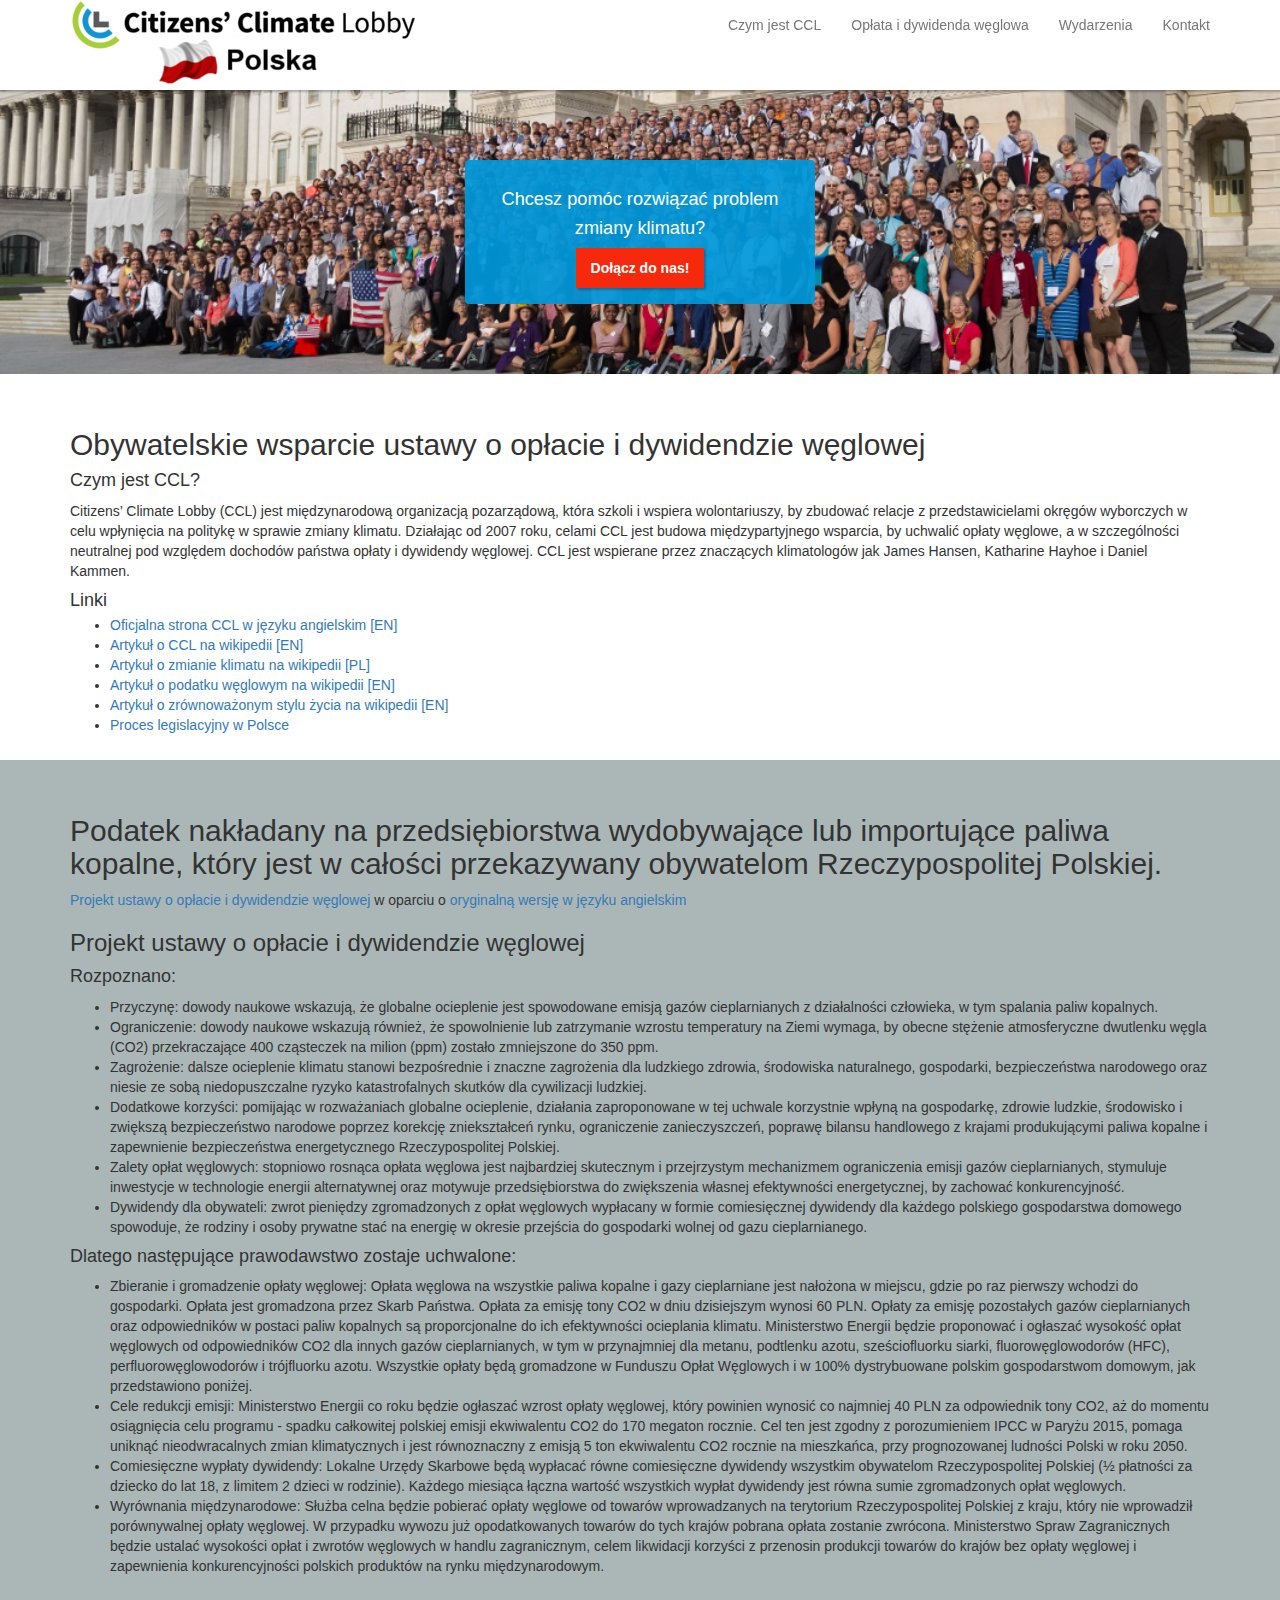
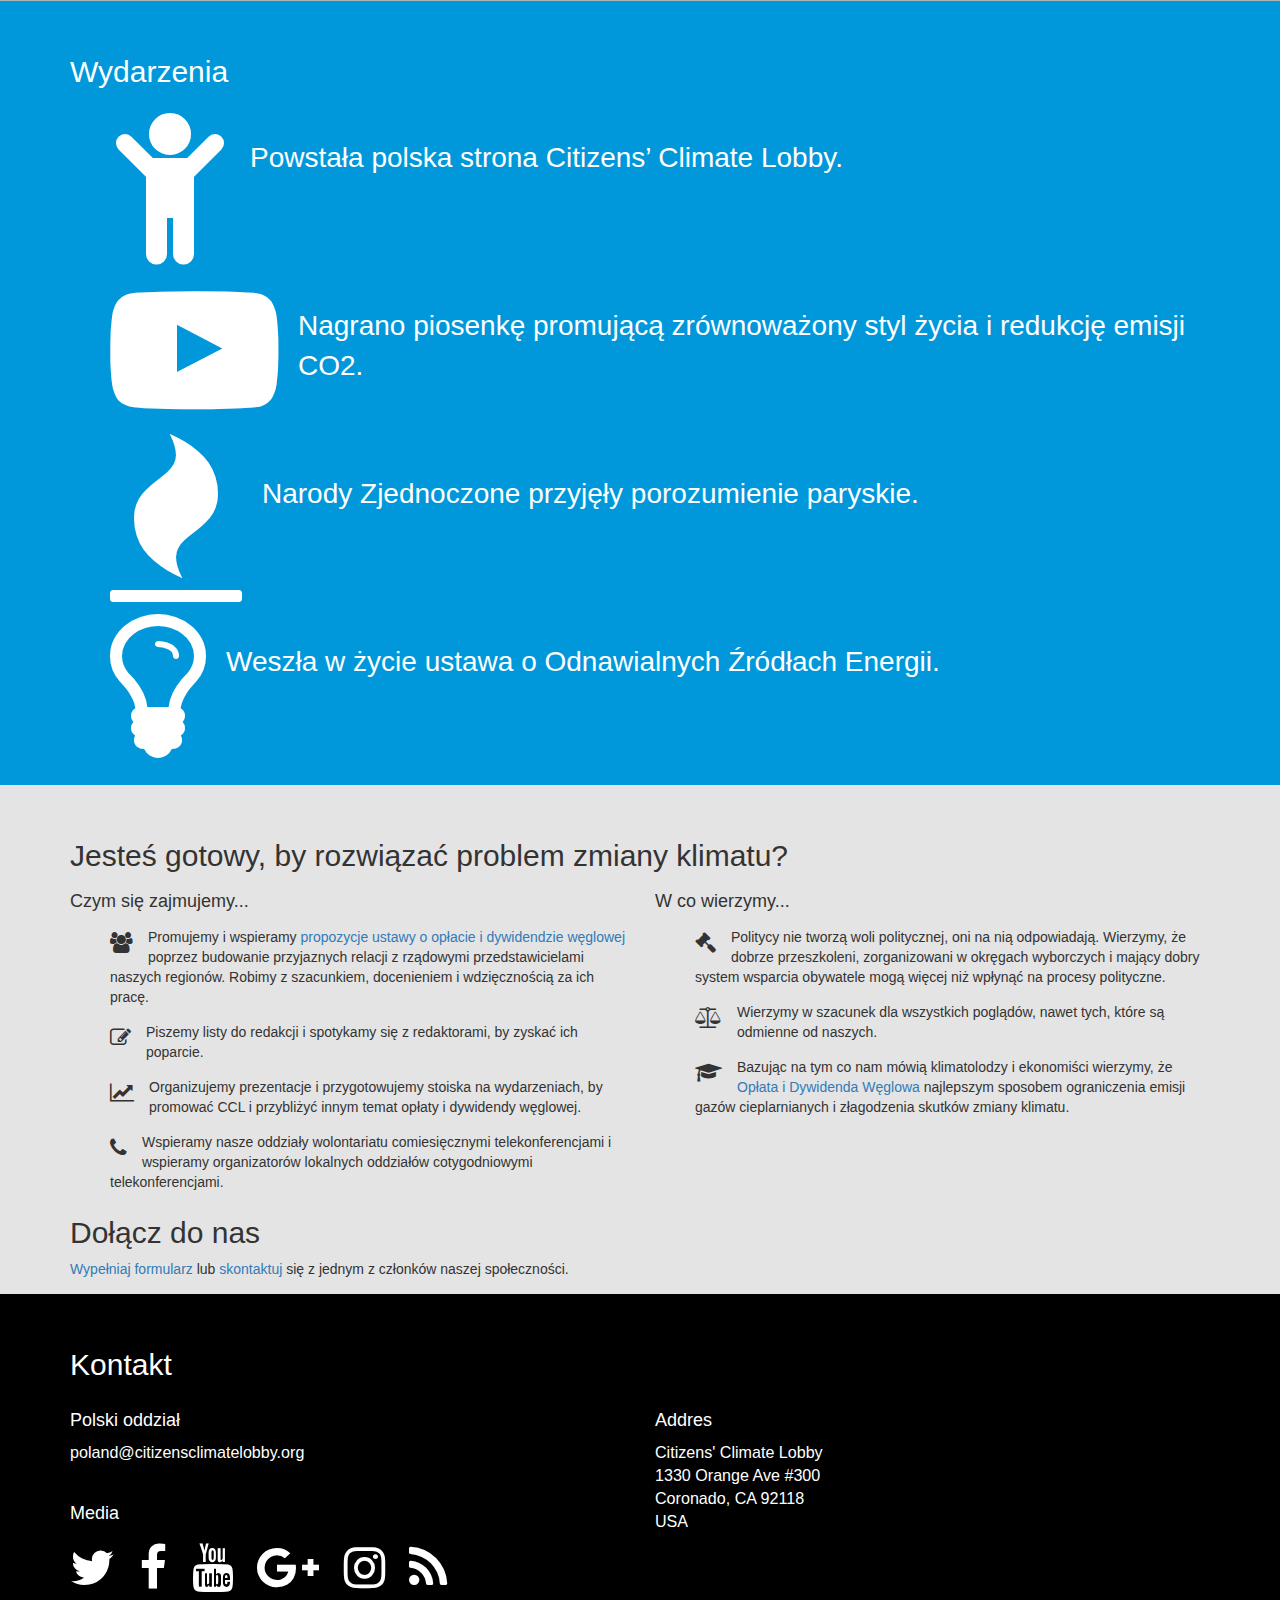
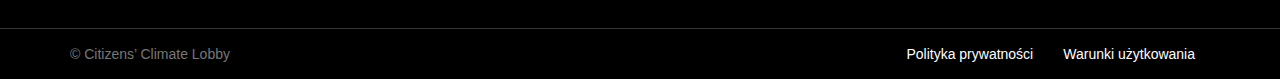
==== index.html @ 61e9933f "Typo fix" ====
<!doctype html>
<html>
<head>
<title>Citizens’ Climate Lobby - Polska</title>
<meta charset="utf-8">
<meta name="viewport" content="width=device-width, initial-scale=1">
<link rel="shortcut icon" href="img/favicon.png" />
<link rel='stylesheet' href='css/bootstrap.min.css'/>
<link rel='stylesheet' href='main.css'/>
<link rel='stylesheet' href='https://maxcdn.bootstrapcdn.com/font-awesome/4.5.0/css/font-awesome.min.css'/>
<script src="js/jquery-1.12.0.min.js"></script>
<script src="js/bootstrap.min.js"></script>
<script>
$(function() {
	$( "a.kontakt" ).click(function() {
		window.location.href = 'mai' + 'lto:' + ['pol' + 'and','citizens' + 'climatelobby' + '.' + 'org'].join('@');
	});
	$(window).scroll(function() {
		if ($(document).scrollTop() > 75) {
			$('nav').addClass('shrink');
		} else {
			$('nav').removeClass('shrink');
		}
	});
	var navMain = $("#top-navbar");
	navMain.on("click", "a", null, function () {
		navMain.collapse('hide');
	});
	var blink=function(what){
		$(what).addClass('blink');
		setTimeout(function(){
			$(what).removeClass('blink');
		}, 300);
	}
	$( "a[href='#kontakt']" ).click(function() {
		blink("a.kontakt");
	});
});
  (function(i,s,o,g,r,a,m){i['GoogleAnalyticsObject']=r;i[r]=i[r]||function(){
  (i[r].q=i[r].q||[]).push(arguments)},i[r].l=1*new Date();a=s.createElement(o),
  m=s.getElementsByTagName(o)[0];a.async=1;a.src=g;m.parentNode.insertBefore(a,m)
  })(window,document,'script','//www.google-analytics.com/analytics.js','ga');

  ga('create', 'UA-30226964-3', 'auto');
  ga('send', 'pageview');

</script>
</head>
<body data-spy="scroll" data-target="#top-navbar" data-offset="30">
    <nav class="navbar navbar-default navbar-fixed-top">
      <div class="container">
        <div class="navbar-header">			
			<button type="button" class="navbar-toggle collapsed" data-toggle="collapse" data-target="#top-navbar" aria-expanded="false" aria-controls="navbar">
				<span class="sr-only">Toggle navigation</span>
				<span class="icon-bar"></span>
				<span class="icon-bar"></span>
				<span class="icon-bar"></span>
            </button>
        </div>
        <div id="top-navbar" class="navbar-collapse collapse">
          <ul class="nav navbar-nav navbar-right">
            <li><a href="#co-to-ccl">Czym jest CCL</a></li>
            <li><a href="#oplata-i-dywidenda-weglowa">Opłata i dywidenda węglowa</a></li>
            <!--<li><a class="main-button" href="">Dołącz</a></li>-->
            <li><a href="#wydarzenia">Wydarzenia</a></li>
            <li><a href="#kontakt">Kontakt</a></li>
          </ul>
        </div><!--/.nav-collapse -->
      </div>
    </nav>
	<div class="people">
		<div class="join">
			<h3>Chcesz pomóc rozwiązać problem zmiany klimatu?</h3>
			<a class="main-button" href="#dolacz">Dołącz do nas!</a>
		</div>
	</div>
	<div class="container linkable" id="co-to-ccl">
		<h2>Obywatelskie wsparcie ustawy o opłacie i dywidendzie węglowej</h2>
		<h4>Czym jest CCL?</h4>
		<p>Citizens’ Climate Lobby (CCL) jest międzynarodową organizacją pozarządową, która szkoli i wspiera wolontariuszy, by zbudować relacje z przedstawicielami okręgów wyborczych w celu wpłynięcia na politykę w sprawie zmiany klimatu. Działając od 2007 roku, celami CCL jest budowa międzypartyjnego wsparcia, by uchwalić opłaty węglowe, a w szczególności neutralnej pod względem dochodów państwa opłaty i dywidendy węglowej. CCL jest wspierane przez znaczących klimatologów jak James Hansen, Katharine Hayhoe i Daniel Kammen.</p>
		
		<h4 class="title">Linki</h4>
		<ul class="titled">
		  <li><a href="https://citizensclimatelobby.org">Oficjalna strona CCL w języku angielskim [EN]</a></li>
		  <li><a href="https://en.wikipedia.org/wiki/Citizens_Climate_Lobby">Artykuł o CCL na wikipedii [EN]</a></li>
		  <li><a href="https://pl.wikipedia.org/wiki/Zmiana_klimatu">Artykuł o zmianie klimatu na wikipedii [PL]</a></li>
		  <li><a href="https://en.wikipedia.org/wiki/Carbon_tax">Artykuł o podatku węglowym na wikipedii [EN]</a></li>
		  <li><a href="https://en.wikipedia.org/wiki/Sustainable_living">Artykuł o zrównoważonym stylu życia na wikipedii [EN]</a></li>
		  <li><a href="https://pl.wikipedia.org/wiki/Proces_legislacyjny_w_Polsce">Proces legislacyjny w Polsce</a></li>
		</ul>

	</div>

	<div class="linkable" id="oplata-i-dywidenda-weglowa">
		<div class="container">
			<h2>Podatek nakładany na przedsiębiorstwa wydobywające lub importujące paliwa kopalne, który jest w całości przekazywany obywatelom Rzeczypospolitej Polskiej.</h2>
			<p>
			<a href="doc/propozycja-ustawy-o-oplacie-i-dywidendzie-weglowej.2016.02.14.pdf">Projekt ustawy o opłacie i dywidendzie węglowej</a> w oparciu o
			<a href="https://citizensclimatelobby.org/wp-content/uploads/2014/10/Carbon-Fee-and-Dividend-July-2015.pdf">oryginalną wersję w języku angielskim</a>
			</p>
			<h3>Projekt ustawy o opłacie i dywidendzie węglowej</h3>
			<h4>Rozpoznano:</h4>
			<ul>
				<li>Przyczynę: dowody naukowe wskazują, że globalne ocieplenie jest spowodowane emisją gazów cieplarnianych z działalności człowieka, w tym spalania paliw kopalnych.
</li>
				<li>Ograniczenie: dowody naukowe wskazują również, że spowolnienie lub zatrzymanie wzrostu temperatury na Ziemi wymaga, by obecne stężenie atmosferyczne dwutlenku węgla (CO2) przekraczające 400 cząsteczek na milion (ppm) zostało zmniejszone do 350 ppm.
</li>
				<li>Zagrożenie: dalsze ocieplenie klimatu stanowi bezpośrednie i znaczne zagrożenia dla ludzkiego zdrowia, środowiska naturalnego, gospodarki, bezpieczeństwa narodowego oraz niesie ze sobą niedopuszczalne ryzyko katastrofalnych skutków dla cywilizacji ludzkiej. 
</li>
				<li>Dodatkowe korzyści: pomijając w rozważaniach globalne ocieplenie, działania zaproponowane w tej uchwale korzystnie wpłyną na gospodarkę, zdrowie ludzkie, środowisko i zwiększą bezpieczeństwo narodowe poprzez korekcję zniekształceń rynku, ograniczenie zanieczyszczeń, poprawę bilansu handlowego z krajami produkującymi paliwa kopalne i zapewnienie bezpieczeństwa energetycznego Rzeczypospolitej Polskiej.
</li>
				<li>Zalety opłat węglowych: stopniowo rosnąca opłata węglowa jest najbardziej skutecznym i przejrzystym mechanizmem ograniczenia emisji gazów cieplarnianych, stymuluje inwestycje w technologie energii alternatywnej oraz motywuje przedsiębiorstwa do zwiększenia własnej efektywności energetycznej, by zachować konkurencyjność.
</li>
				<li>Dywidendy dla obywateli: zwrot pieniędzy zgromadzonych z opłat węglowych wypłacany w formie comiesięcznej dywidendy dla każdego polskiego gospodarstwa domowego spowoduje, że rodziny i osoby prywatne stać na energię w okresie przejścia do gospodarki wolnej od gazu cieplarnianego.
</li>
			</ul>
			<h4>Dlatego następujące prawodawstwo zostaje uchwalone:</h4>
			<ul>
				<li>Zbieranie i gromadzenie opłaty węglowej: Opłata węglowa na wszystkie paliwa kopalne i gazy cieplarniane jest nałożona w miejscu, gdzie po raz pierwszy wchodzi do gospodarki. Opłata jest gromadzona przez Skarb Państwa. Opłata za emisję tony CO2 w dniu dzisiejszym wynosi 60 PLN. Opłaty za emisję pozostałych gazów cieplarnianych oraz odpowiedników w postaci paliw kopalnych są proporcjonalne do ich efektywności ocieplania klimatu. Ministerstwo Energii będzie proponować i ogłaszać wysokość opłat węglowych od odpowiedników CO2 dla innych gazów cieplarnianych, w tym w przynajmniej dla metanu, podtlenku azotu, sześciofluorku siarki, fluorowęglowodorów (HFC), perfluorowęglowodorów i trójfluorku azotu. Wszystkie opłaty będą gromadzone w Funduszu Opłat Węglowych i w 100% dystrybuowane polskim gospodarstwom domowym, jak przedstawiono poniżej.
</li>
				<li>Cele redukcji emisji: Ministerstwo Energii co roku będzie ogłaszać wzrost opłaty węglowej, który powinien wynosić co najmniej 40 PLN za odpowiednik tony CO2, aż do momentu osiągnięcia celu programu - spadku całkowitej polskiej emisji ekwiwalentu CO2 do 170 megaton rocznie. Cel ten jest zgodny z porozumieniem IPCC w Paryżu 2015, pomaga uniknąć nieodwracalnych zmian klimatycznych i jest równoznaczny z emisją 5 ton ekwiwalentu CO2 rocznie na mieszkańca, przy prognozowanej ludności Polski w roku 2050.
</li>
				<li>Comiesięczne wypłaty dywidendy: Lokalne Urzędy Skarbowe będą wypłacać równe comiesięczne dywidendy wszystkim obywatelom Rzeczypospolitej Polskiej (½ płatności za dziecko do lat 18, z limitem 2 dzieci w rodzinie). Każdego miesiąca łączna wartość wszystkich wypłat dywidendy jest równa sumie zgromadzonych opłat węglowych. 
</li>
				<li>Wyrównania międzynarodowe: Służba celna będzie pobierać opłaty węglowe od towarów wprowadzanych na terytorium Rzeczypospolitej Polskiej z kraju, który nie wprowadził porównywalnej opłaty węglowej. W przypadku wywozu już opodatkowanych towarów do tych krajów pobrana opłata zostanie zwrócona. Ministerstwo Spraw Zagranicznych będzie ustalać wysokości opłat i zwrotów węglowych w handlu zagranicznym, celem likwidacji korzyści z przenosin produkcji towarów do krajów bez opłaty węglowej i zapewnienia konkurencyjności polskich produktów na rynku międzynarodowym.
</li>
			</ul>
		</div>
	</div>

	<div class="linkable" id="wydarzenia">
		<div class="container">
			<h2>Wydarzenia</h2>
			<ul>
				<li><i class="fa fa-child"></i> <div>Powstała polska strona Citizens’ Climate Lobby.</div></li>
				<li><a href="https://www.youtube.com/watch?v=DWO3LoO28gM">
					<i class="fa fa-youtube-play"></i> <div>Nagrano piosenkę promującą zrównoważony styl życia i redukcję emisji CO2.</div>
				</a></li>
				<li><a href="https://pl.wikipedia.org/wiki/Konferencja_Narod%C3%B3w_Zjednoczonych_w_sprawie_zmian_klimatu,_Pary%C5%BC_2015">
					<i class="fa fa-fire"></i> <div>Narody Zjednoczone przyjęły porozumienie paryskie.</div>
				</a></li>
				<li><a href="http://isap.sejm.gov.pl/DetailsServlet?id=WDU20150000478">
					<i class="fa fa-lightbulb-o"></i> <div>Weszła w życie ustawa o Odnawialnych Źródłach Energii.</div>
				</a></li>
			</ul>
			
		</div>
	</div>
	
	<div id="dolacz" class="linkable">
		<div class="container">
			<h2>Jesteś gotowy, by rozwiązać problem zmiany klimatu?</h2>
			<div class="row">
				<div class="col-sm-6">
					<h4>Czym się zajmujemy...</h4>
					<ul>
						<li><i class="fa fa-users"></i> <div>Promujemy i wspieramy <a href="#oplata-i-dywidenda-weglowa">propozycje ustawy o opłacie i dywidendzie węglowej</a> poprzez budowanie przyjaznych relacji z rządowymi przedstawicielami naszych regionów. Robimy z szacunkiem, docenieniem i wdzięcznością za ich pracę.</div></li>
						<li><i class="fa fa-pencil-square-o"></i> <div>Piszemy listy do redakcji i spotykamy się z redaktorami, by zyskać ich poparcie.</div></li>
						<li><i class="fa fa-line-chart"></i> <div>Organizujemy prezentacje i przygotowujemy stoiska na wydarzeniach, by promować CCL i przybliżyć innym temat opłaty i dywidendy węglowej.</div></li>
						<li><i class="fa fa-phone"></i> <div>Wspieramy nasze oddziały wolontariatu comiesięcznymi telekonferencjami i wspieramy organizatorów lokalnych oddziałów cotygodniowymi telekonferencjami.</div></li>
					</ul>
				</div>
				<div class="col-sm-6">
					<h4>W co wierzymy...</h4>
					<ul>
						<li><i class="fa fa-legal"></i> <div>Politycy nie tworzą woli politycznej, oni na nią odpowiadają. Wierzymy, że dobrze przeszkoleni, zorganizowani w okręgach wyborczych i mający dobry system wsparcia obywatele mogą więcej niż wpłynąć na procesy polityczne.</div></li>
						<li><i class="fa fa-balance-scale"></i> <div>Wierzymy w szacunek dla wszystkich poglądów, nawet tych, które są odmienne od naszych.</div></li>
						<li><i class="fa fa-graduation-cap"></i> <div>Bazując na tym co nam mówią klimatolodzy i ekonomiści wierzymy, że <a href="#oplata-i-dywidenda-weglowa">Opłata i Dywidenda Węglowa</a> najlepszym sposobem ograniczenia emisji gazów cieplarnianych i złagodzenia skutków zmiany klimatu.</div></li>
					</ul>
				</div>
			</div>
			<h2>Dołącz do nas</h2>
			<a href="https://citizensclimatelobby.org/join-citizens-climate-lobby/">Wypełniaj formularz</a> lub <a href="#kontakt">skontaktuj</a> się z jednym z członków naszej społeczności.
		</div>
	</div>
	
	<div id="kontakt" class="linkable">
		<div class="container">
			<h2>Kontakt</h2>
			<div class="row">
				<div class="col-sm-6">
					<h4>Polski oddział</h4>
					<a class="kontakt" href="javascript:;">poland<!---->@<!---->citizensclimatelobby<span class="h">.not</span><span>.</span>org</a>	
					<h4>Media</h4>
					<ul class="social-icons">
						<li class="twitter"><a href="http://www.twitter.com/citizensclimate"><i class="fa fa-twitter"></i></a></li>
						<li class="facebook"><a href="https://www.facebook.com/citizensclimatelobby"><i class="fa fa-facebook"></i></a></li>
						<li class="youtube"><a href="https://www.youtube.com/channel/UCWuCkmi8ySLMTZEpJC7jMsA"><i class="fa fa-youtube"></i></a></li>
						<li class="googleplus"><a href="https://plus.google.com/u/0/b/108679023677688651468/+CitizensclimatelobbyOrg1/"><i class="fa fa-google-plus"></i></a></li>
						<li class="instagram"><a href="http://instagram.com/citizensclimate"><i class="fa fa-instagram"></i></a></li>
						<li class="rss"><a href="http://eepurl.com/_mBrv"><i class="fa fa-rss"></i></a></li>
					</ul>
				</div>
				<div class="col-sm-6">
					<h4>Addres</h4>
					Citizens' Climate Lobby<br/>
					1330 Orange Ave #300<br/>
					Coronado, CA 92118<br/>
					USA
				</div>
			</div>
		</div>
	</div>
	<footer class="footer">
		<div class="container">
			<div class="navbar-header">				
				© Citizens’ Climate Lobby
			</div>
			<div id="navbar" class="navbar-collapse collapse">
				<ul class="nav navbar-nav navbar-right">
					<li><a href="https://translate.google.com/translate?sl=en&tl=pl&u=http://citizensclimatelobby.org/privacy-policy/">Polityka prywatności</a></li>
					<li><a href="https://translate.google.com/translate?sl=en&tl=pl&u=http://citizensclimatelobby.org/terms-service/">Warunki użytkowania</a></li>
				</ul>
			</div>
		</div>
    </footer>
</body>
</html>
---- main.css ----
h4.title{
  margin-bottom:5px;
}

.titled{
  margin-top:0px;
}
.h{
  display:none;
}
body{
    font-family: "Open Sans", sans-serif;
    font-weight: 400;
    font-style: normal;
}

nav.navbar.shrink {
	min-height: 50px;
	transition: all 0.2s ease;
}
nav.navbar{
   box-shadow: 2px 2px 2px rgba(0,0,0,.25);
   background-color: #ffffff;
   border: none;
   min-height: 90px;
}
nav .navbar-header{
	background: url(img/ccl-logo-sprite.png) no-repeat;	
	height:90px;	
}
@media (min-width: 768px) {
	nav .navbar-header{
		width:347px;
	}
}

nav.shrink .navbar-header{
	height:50px;
	background-position: 0px -90px;
}

@media (min-width: 768px) and (max-width: 991px) {
	nav .navbar-header{
		width:191px;
		background-position: 0px -140px;
	}
	nav.shrink .navbar-header{
		background-position: 0px -140px;
	}
}

@media (max-width: 410px) {
	nav .navbar-header{
		background-position: 0px -140px;
	}
	nav.shrink .navbar-header{
		background-position: 0px -140px;
	}
}

.linkable{
	padding-top: 50px;
	padding-bottom:15px;
}
.linkable h2{
	margin-top:4px;
}

.people{
	margin-top:90px;
	background: url(img/citizens-climate-lobby-people.jpg) no-repeat center center;
	background-size: cover;
	padding:70px;
}

.join {
	margin: 0 auto;
    background-color: rgba(0, 152, 218, 0.93);
    padding: 5px 15px 25px 15px;
    border-radius: 4px;
    text-align: center;
    color: white;
    max-width: 350px;
}
.join h3{
	font-size: 1.3em;
	color: #ffffff;
	padding-bottom:5px;
	line-height:1.6em;
}

a.main-button, .navbar-default .navbar-nav>li>a.main-button{
	background-color: #F6290C;
	color: #ffffff;
	line-height: 1.4em;
	font-weight: bold;
	padding: 12px 15px;
	transition: all 0.1s ease-in-out;
	box-shadow: 2px 2px 2px rgba(0,0,0,.25);
}
a.main-button:hover, .navbar-default .navbar-nav>li>a.main-button:hover{
	background-color: #cc0033
}

#oplata-i-dywidenda-weglowa{
	background-color: #abb7b7;
}

#wydarzenia{
	background-color: #0098da;
	color:white;
}
#wydarzenia a{
	color:#ffffff;	
}
#wydarzenia a:hover{
	color:#a4dcf4;
	text-decoration:none;
}
#wydarzenia ul{
	list-style-type: none;
}
#wydarzenia li{
	font-size:2em;
	clear: both;
}
#wydarzenia .fa{
	font-size:6em;
	float: left;
	padding-right:20px;
}
#wydarzenia li div{
	padding-top: 40px;
}

#dolacz{
	background-color: #e4e4e4
}

#dolacz  ul{
	list-style-type: none;
}
#dolacz  li{
	clear: both;
	padding-top:5px;
	padding-bottom:10px;
}
#dolacz .fa{
	font-size:1.5em;
	float: left;
	padding-right:15px;
	padding-top:5px;
}
#dolacz li div{
	xxpadding-top: 40px;
}

#kontakt{
	background-color: black;
	color:white;
	font-size:1.15em;
}
#kontakt h4{
	padding-top:10px;
}
#kontakt h4:not(:first-child) {
	padding-top:30px;
}

#kontakt .social-icons{
	list-style: none;
	padding-left:0px;
}
#kontakt .social-icons li{
	display: inline-block;
	font-size: 3em;
	padding-right:20px;
}
#kontakt a{
	color:#ffffff;	
}
#kontakt a:hover{
	color:#d9d9d9;
}
#kontakt a.kontakt{
	transition: all 0.3s ease;
}
#kontakt a.blink{
	color:#40d8f4;
}

.footer{
	border-top:1px solid #383838;
	background-color: black;
}
.footer .navbar-header{
	color:#777777;
	padding-top:15px;
}
.footer .navbar-nav>li>a{
	color:white;
}
.footer .navbar-nav>li>a:hover{
	background-color: #444444;
}
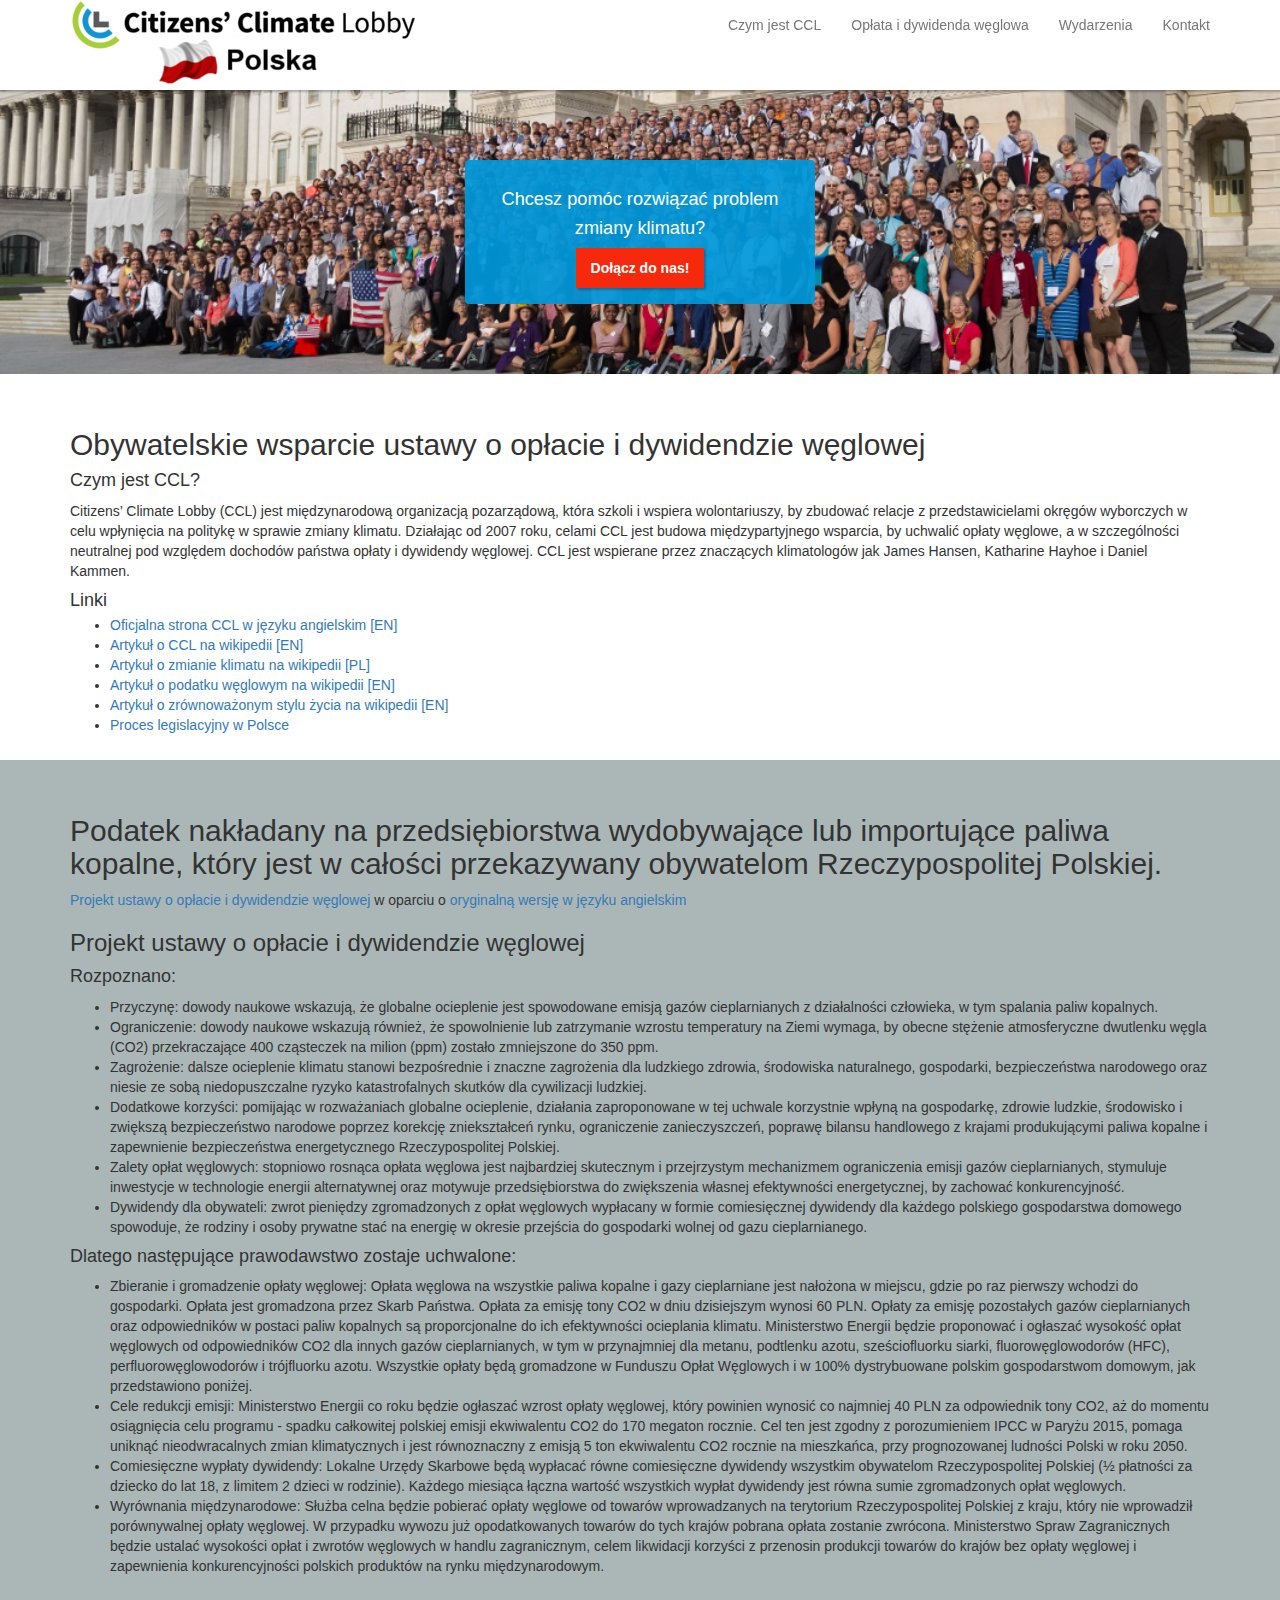
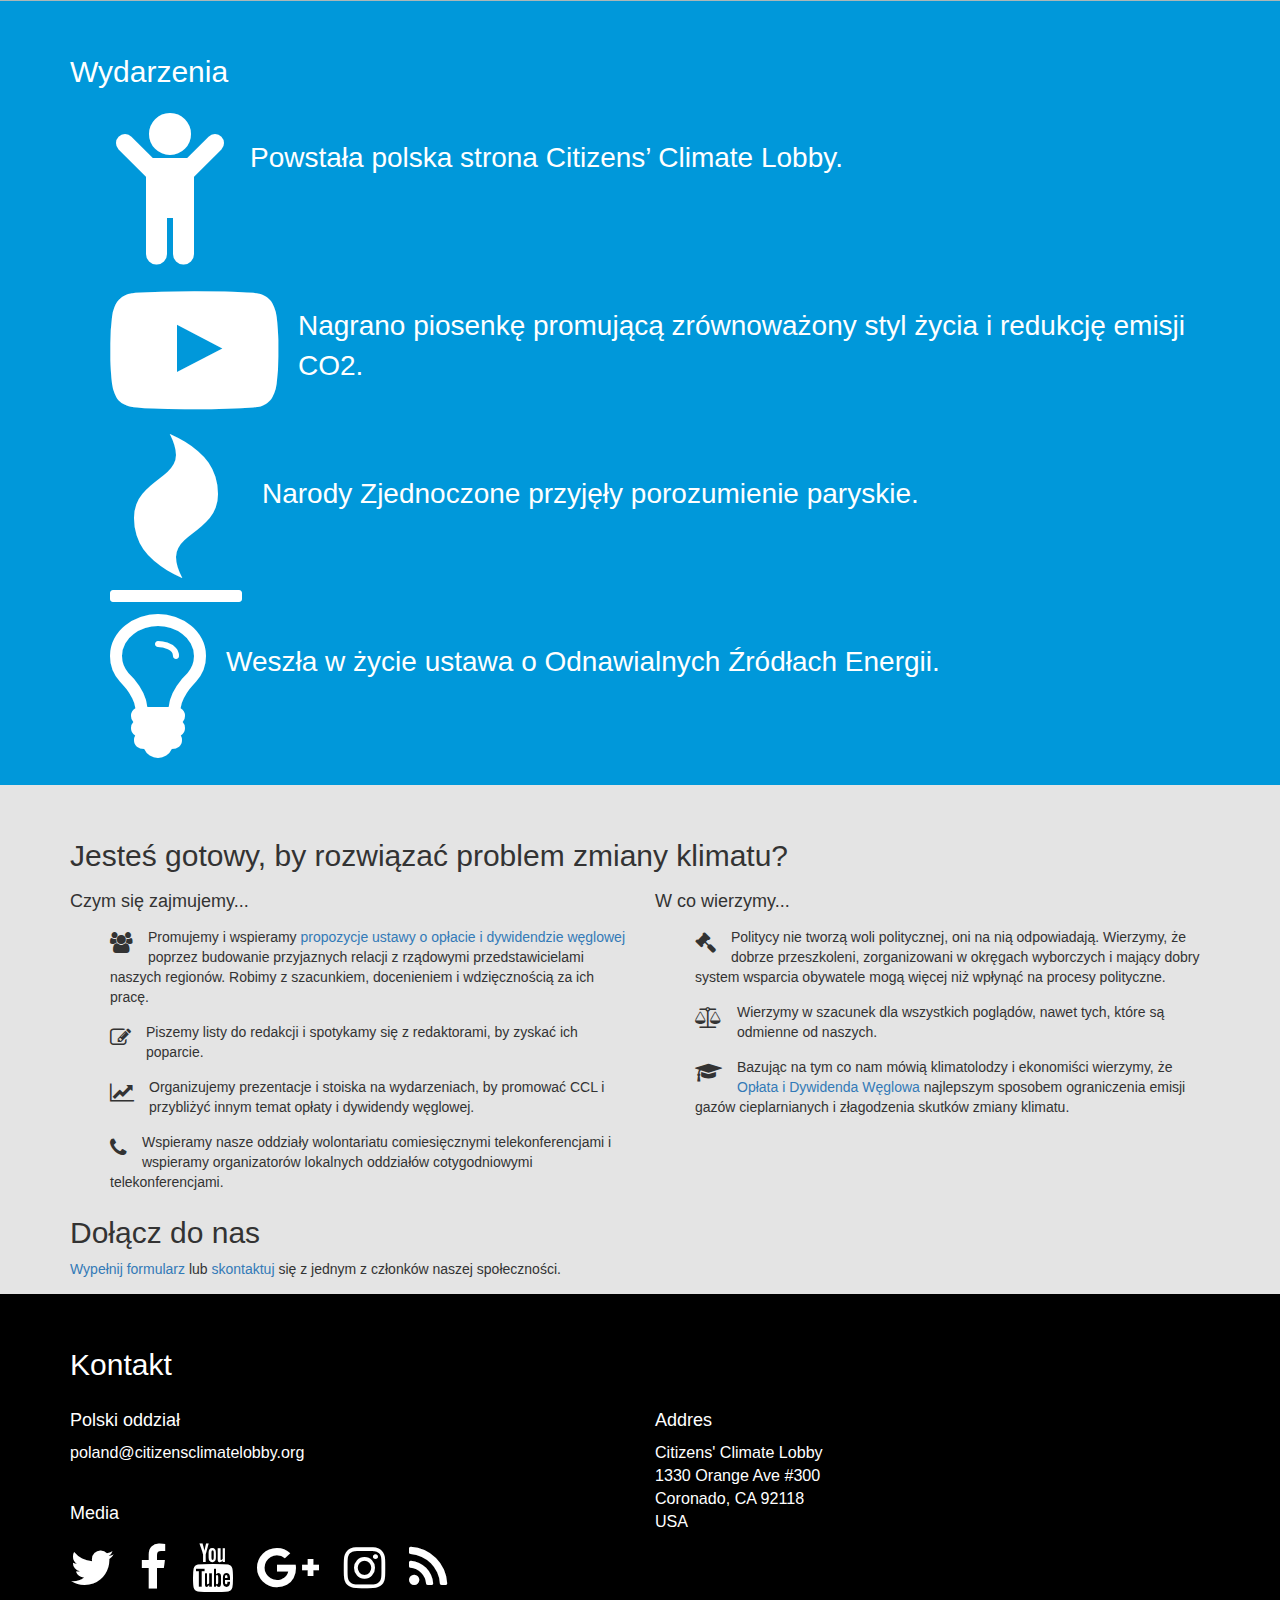
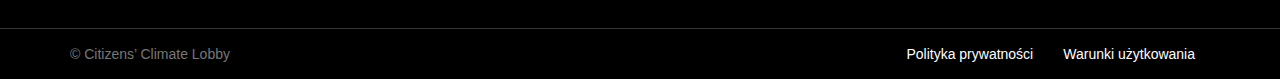
==== commit 8b2b54f3: "Poprawki polskiego tekstu" ====
--- a/index.html
+++ b/index.html
@@ -156,7 +156,7 @@
 					<ul>
 						<li><i class="fa fa-users"></i> <div>Promujemy i wspieramy <a href="#oplata-i-dywidenda-weglowa">propozycje ustawy o opłacie i dywidendzie węglowej</a> poprzez budowanie przyjaznych relacji z rządowymi przedstawicielami naszych regionów. Robimy z szacunkiem, docenieniem i wdzięcznością za ich pracę.</div></li>
 						<li><i class="fa fa-pencil-square-o"></i> <div>Piszemy listy do redakcji i spotykamy się z redaktorami, by zyskać ich poparcie.</div></li>
-						<li><i class="fa fa-line-chart"></i> <div>Organizujemy prezentacje i przygotowujemy stoiska na wydarzeniach, by promować CCL i przybliżyć innym temat opłaty i dywidendy węglowej.</div></li>
+						<li><i class="fa fa-line-chart"></i> <div>Organizujemy prezentacje i stoiska na wydarzeniach, by promować CCL i przybliżyć innym temat opłaty i dywidendy węglowej.</div></li>
 						<li><i class="fa fa-phone"></i> <div>Wspieramy nasze oddziały wolontariatu comiesięcznymi telekonferencjami i wspieramy organizatorów lokalnych oddziałów cotygodniowymi telekonferencjami.</div></li>
 					</ul>
 				</div>
@@ -170,7 +170,7 @@
 				</div>
 			</div>
 			<h2>Dołącz do nas</h2>
-			<a href="https://citizensclimatelobby.org/join-citizens-climate-lobby/">Wypełniaj formularz</a> lub <a href="#kontakt">skontaktuj</a> się z jednym z członków naszej społeczności.
+			<a href="https://citizensclimatelobby.org/join-citizens-climate-lobby/">Wypełnij formularz</a> lub <a href="#kontakt">skontaktuj</a> się z jednym z członków naszej społeczności.
 		</div>
 	</div>
 	
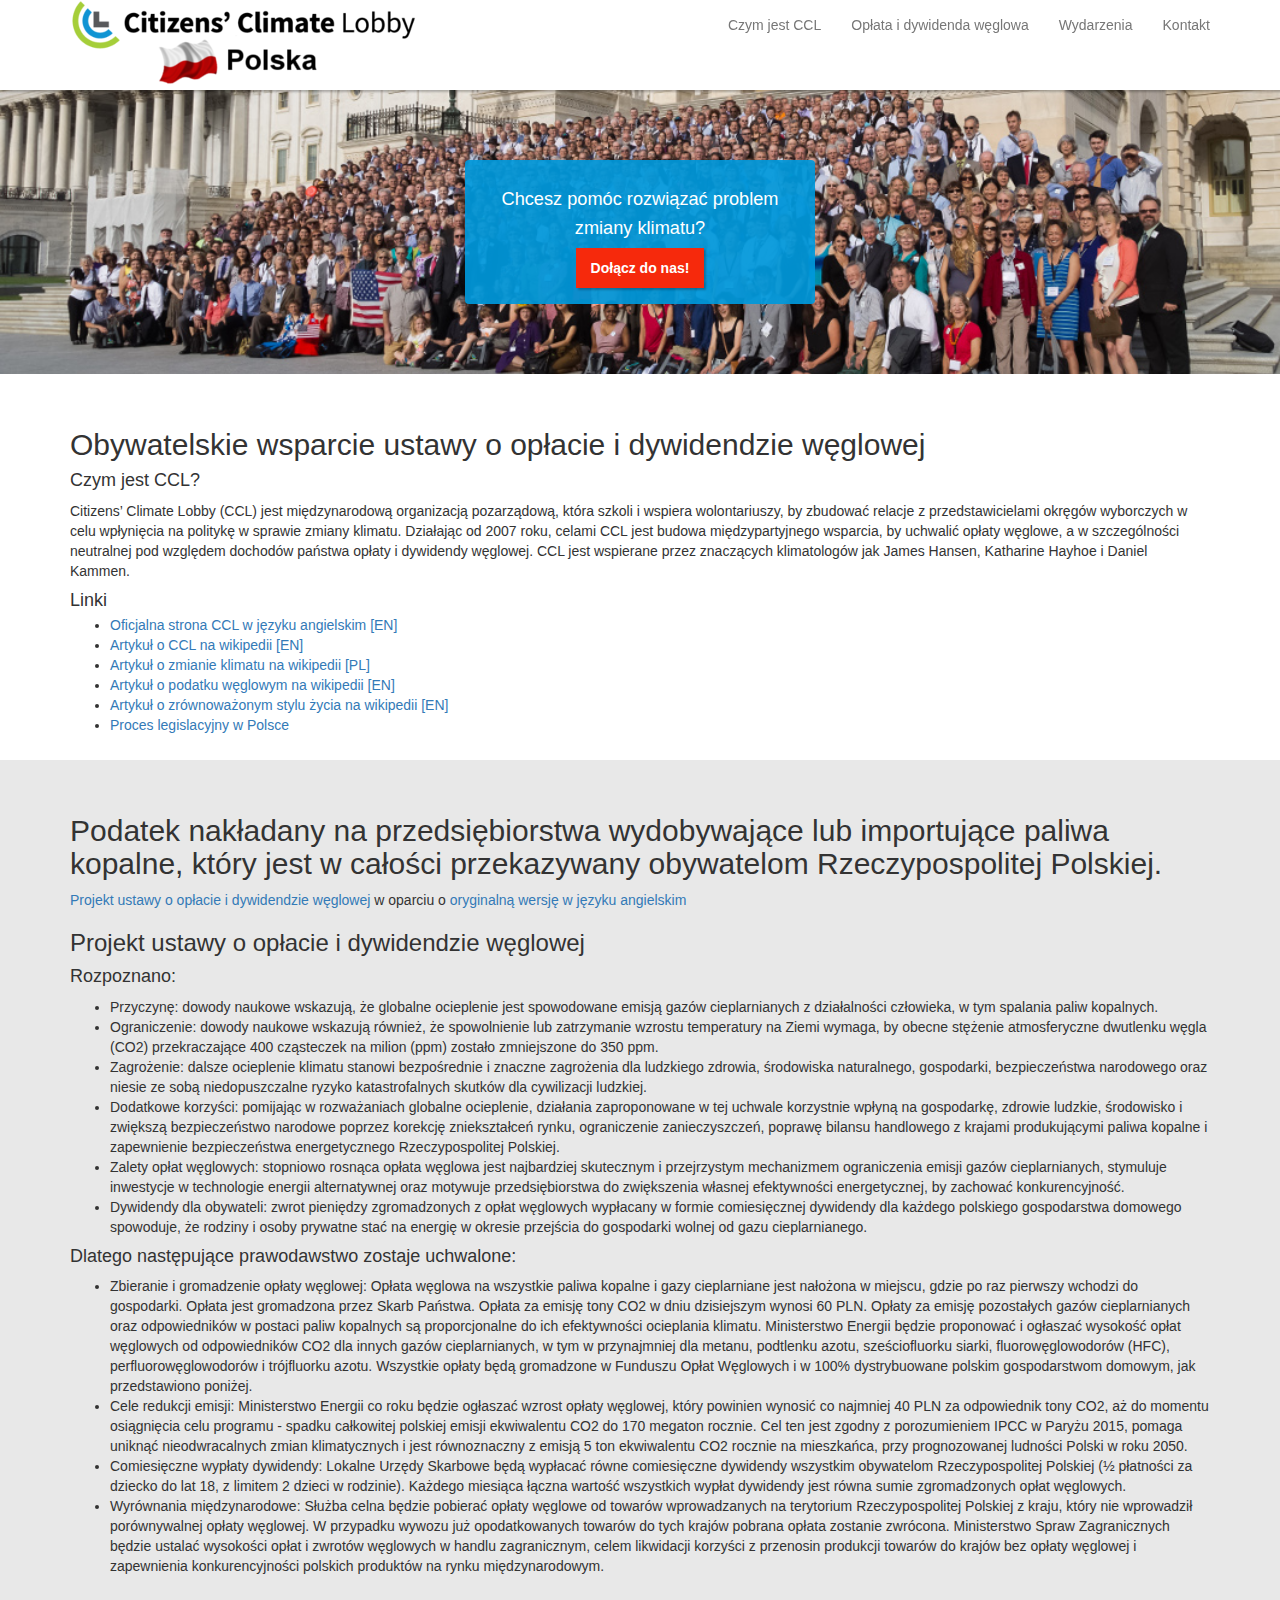
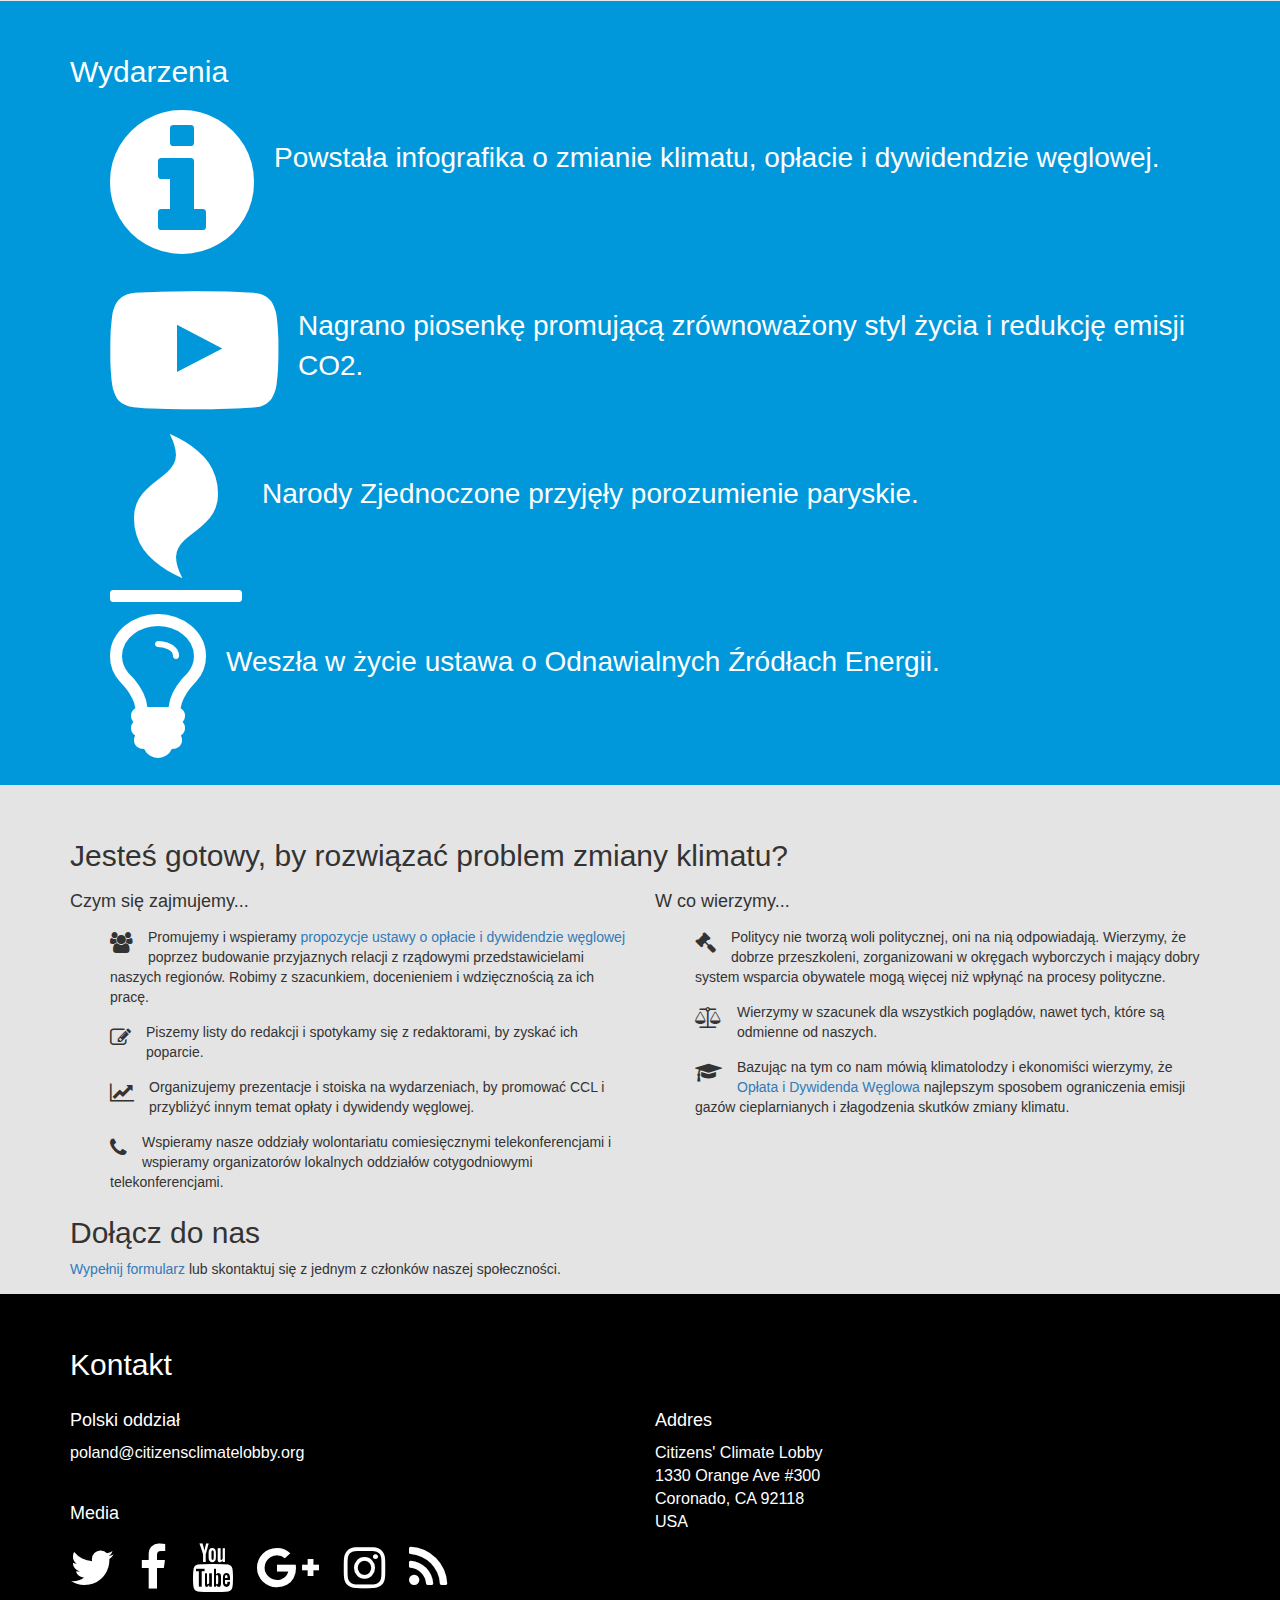
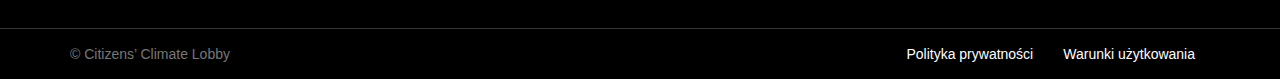
==== commit 924a3723: "Usunąłem nieintuicyjny link i dodałem link do infografiki" ====
--- a/index.html
+++ b/index.html
@@ -132,7 +132,7 @@
 		<div class="container">
 			<h2>Wydarzenia</h2>
 			<ul>
-				<li><i class="fa fa-child"></i> <div>Powstała polska strona Citizens’ Climate Lobby.</div></li>
+				<li><a href="http://pl.citizensclimatelobby.org/2016/infografika/#infografika"><i class="fa fa-info-circle"></i> <div>Powstała infografika o zmianie klimatu, opłacie i dywidendzie węglowej.</div></li>
 				<li><a href="https://www.youtube.com/watch?v=DWO3LoO28gM">
 					<i class="fa fa-youtube-play"></i> <div>Nagrano piosenkę promującą zrównoważony styl życia i redukcję emisji CO2.</div>
 				</a></li>
@@ -170,7 +170,7 @@
 				</div>
 			</div>
 			<h2>Dołącz do nas</h2>
-			<a href="https://citizensclimatelobby.org/join-citizens-climate-lobby/">Wypełnij formularz</a> lub <a href="#kontakt">skontaktuj</a> się z jednym z członków naszej społeczności.
+			<a href="https://citizensclimatelobby.org/join-citizens-climate-lobby/">Wypełnij formularz</a> lub skontaktuj się z jednym z członków naszej społeczności.
 		</div>
 	</div>
 	
--- a/main.css
+++ b/main.css
@@ -103,7 +103,7 @@
 }
 
 #oplata-i-dywidenda-weglowa{
-	background-color: #abb7b7;
+	background-color: #e8e8e8;
 }
 
 #wydarzenia{
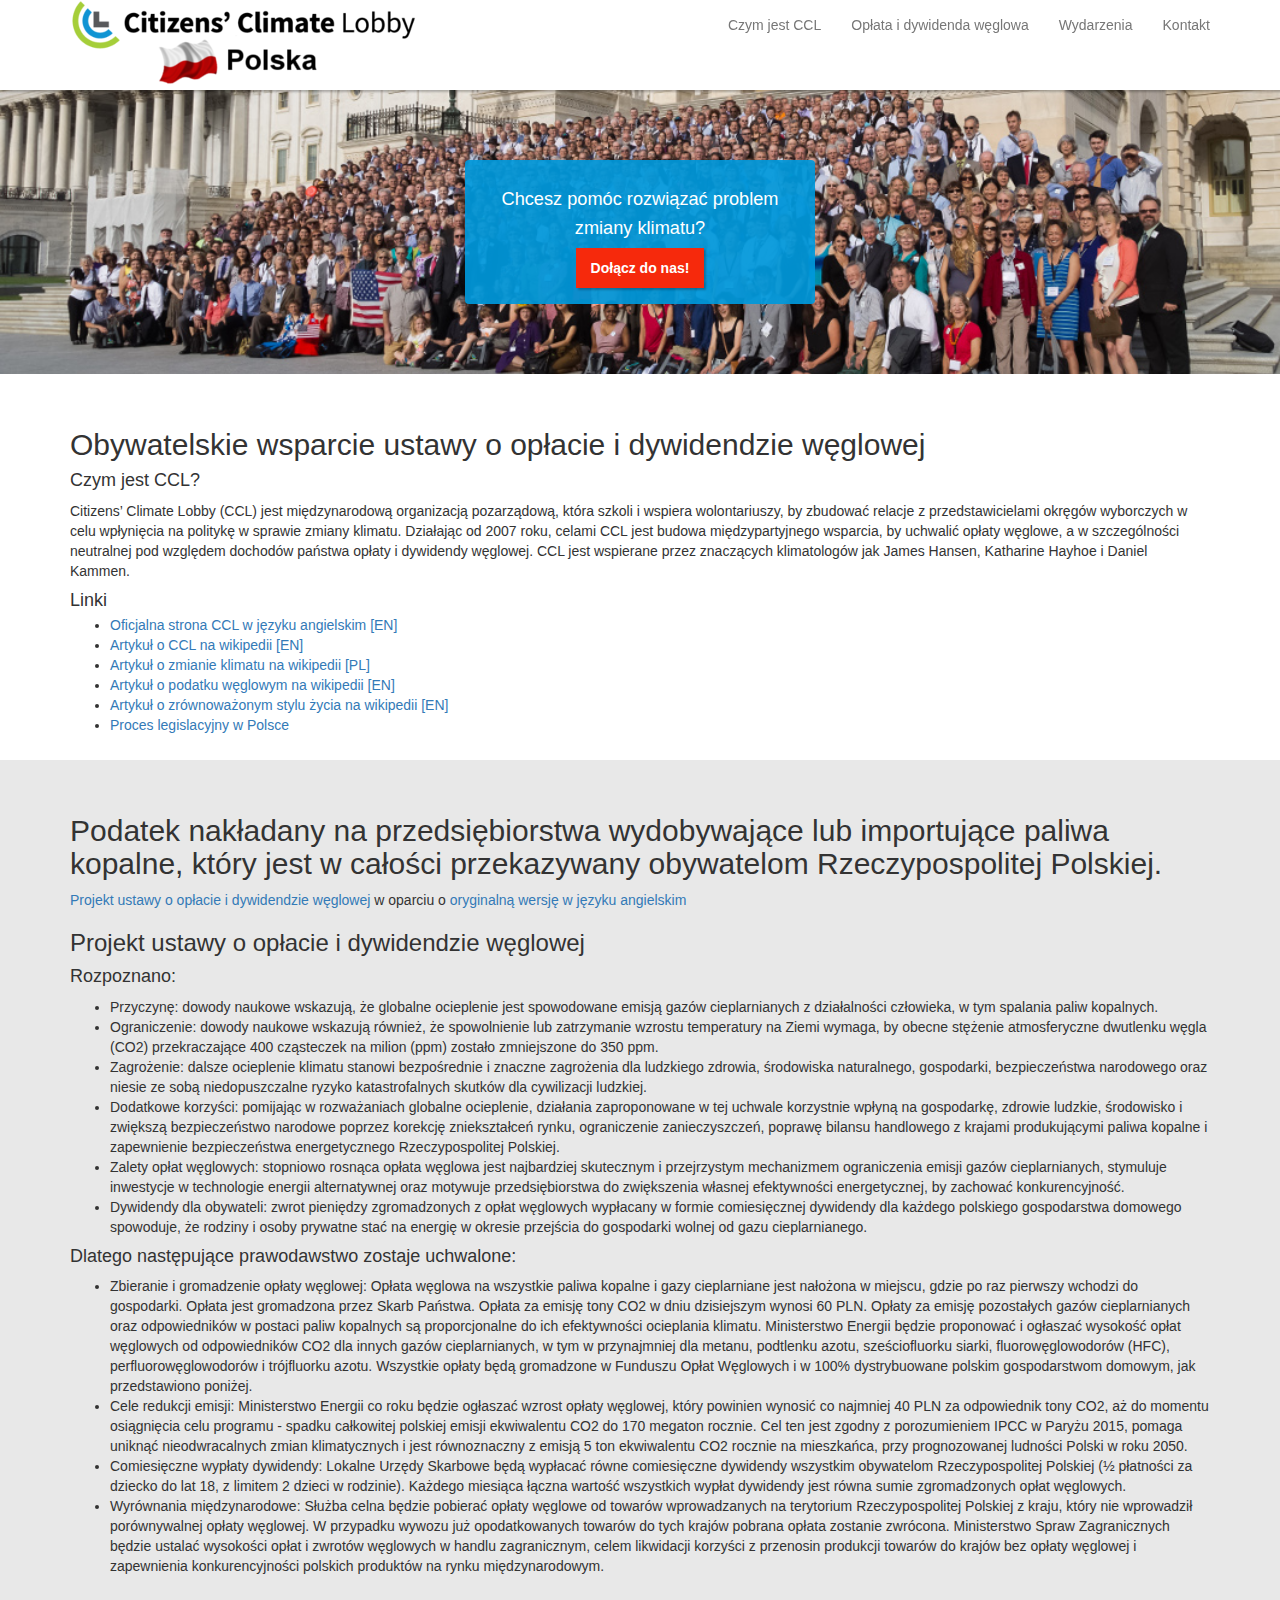
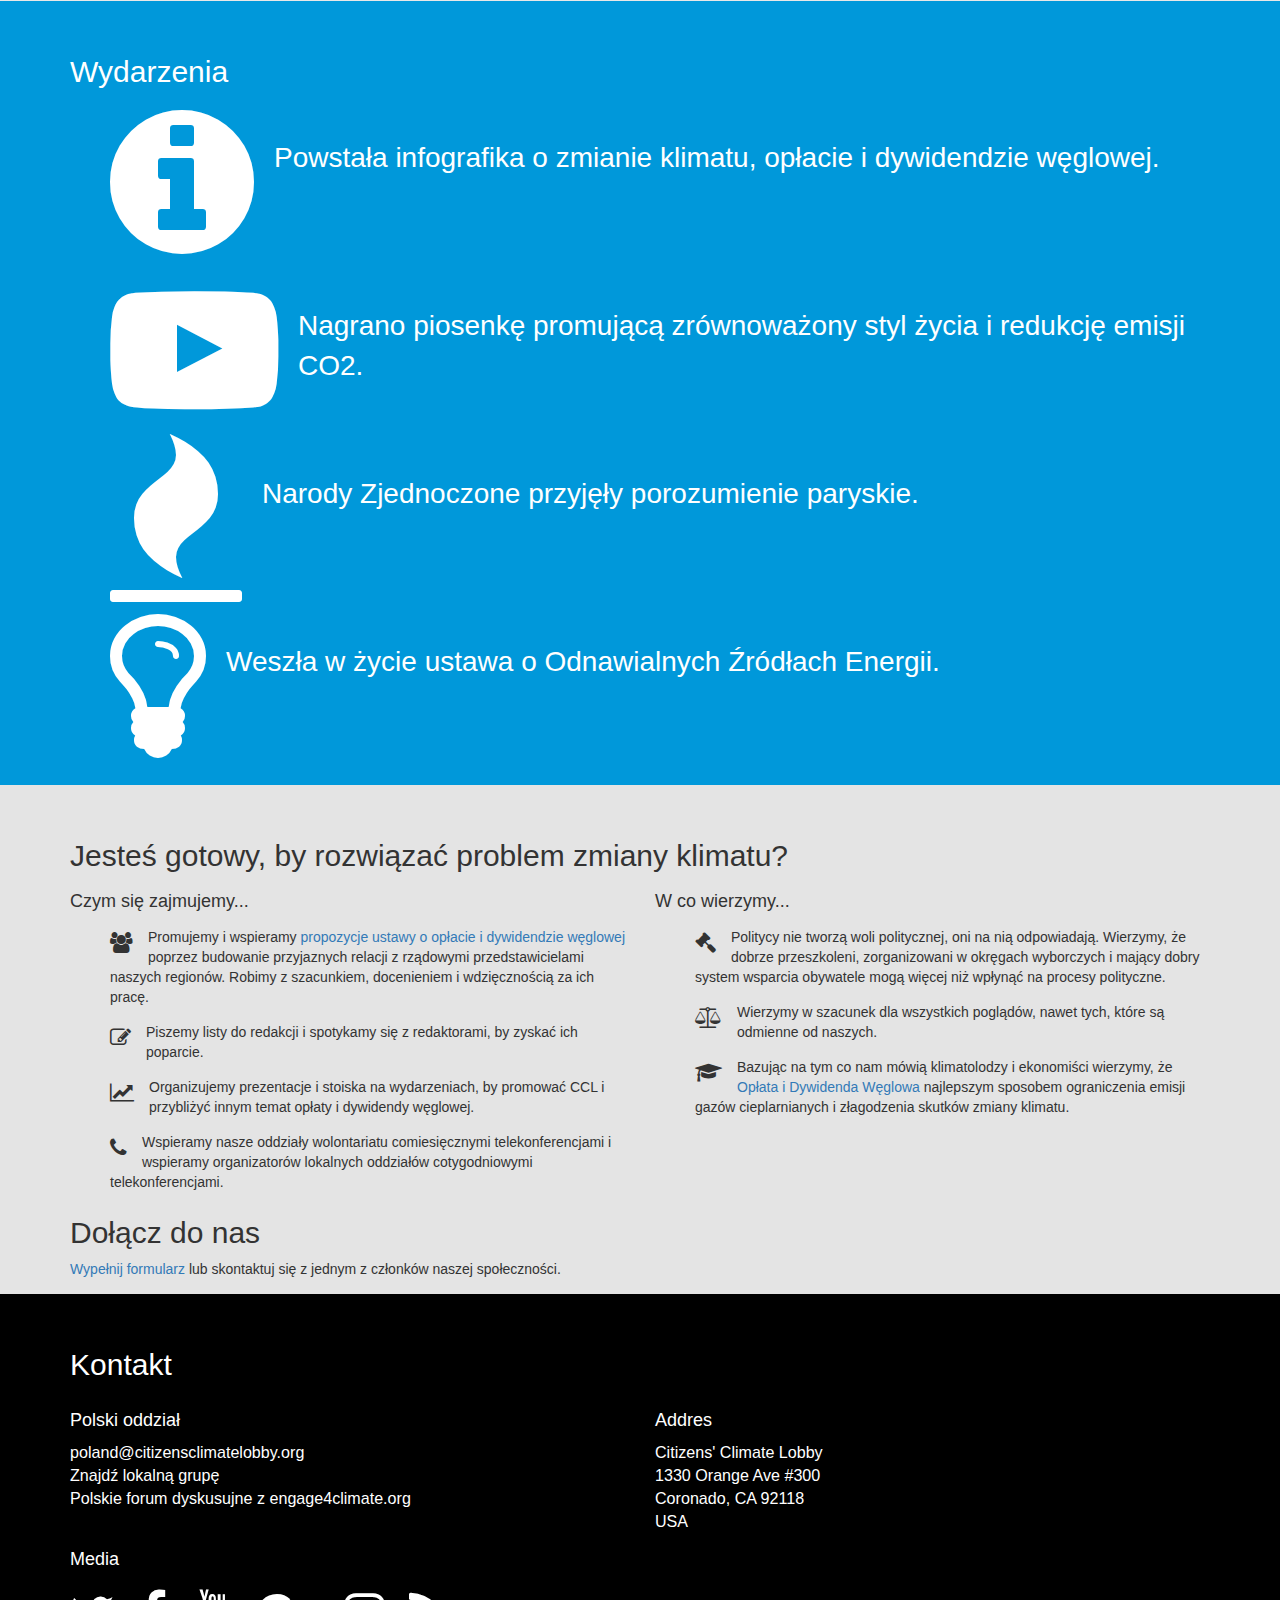
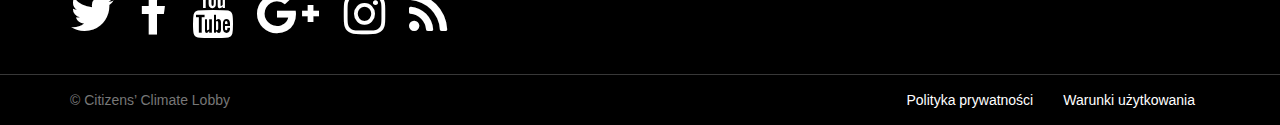
==== commit dc5dcca3: "Dodałem dodatkowe informacje o tym jak się kontaktować z polskimi członkami" ====
--- a/index.html
+++ b/index.html
@@ -180,7 +180,9 @@
 			<div class="row">
 				<div class="col-sm-6">
 					<h4>Polski oddział</h4>
-					<a class="kontakt" href="javascript:;">poland<!---->@<!---->citizensclimatelobby<span class="h">.not</span><span>.</span>org</a>	
+					<a class="kontakt" href="javascript:;">poland<!---->@<!---->citizensclimatelobby<span class="h">.not</span><span>.</span>org</a><br>
+					<a href="http://community.citizensclimatelobby.org/groups/europe/hierarchy/">Znajdź lokalną grupę</a><br>
+					<a href="https://engage4climate.slack.com/messages/poland/details/">Polskie forum dyskusujne</a> z <a href="http://engage4climate.org/join-the-team/">engage4climate.org</a>
 					<h4>Media</h4>
 					<ul class="social-icons">
 						<li class="twitter"><a href="http://www.twitter.com/citizensclimate"><i class="fa fa-twitter"></i></a></li>
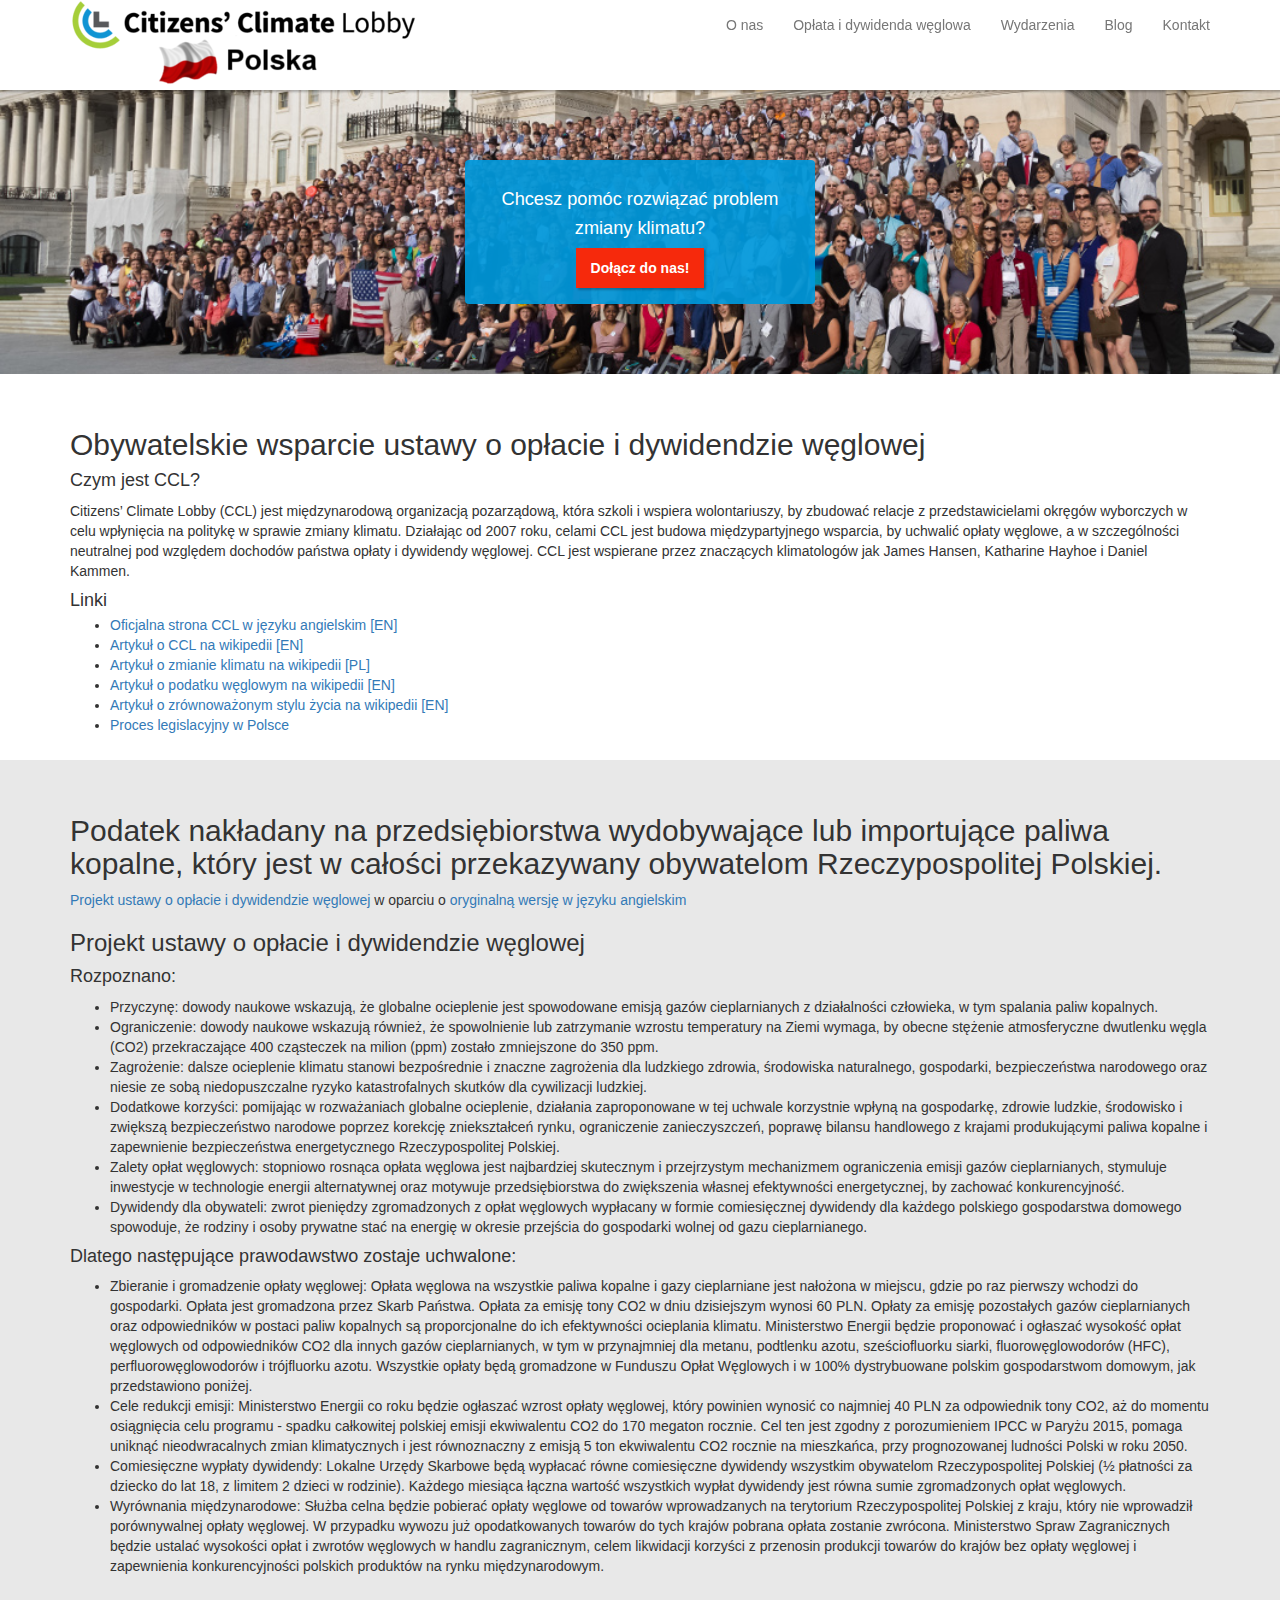
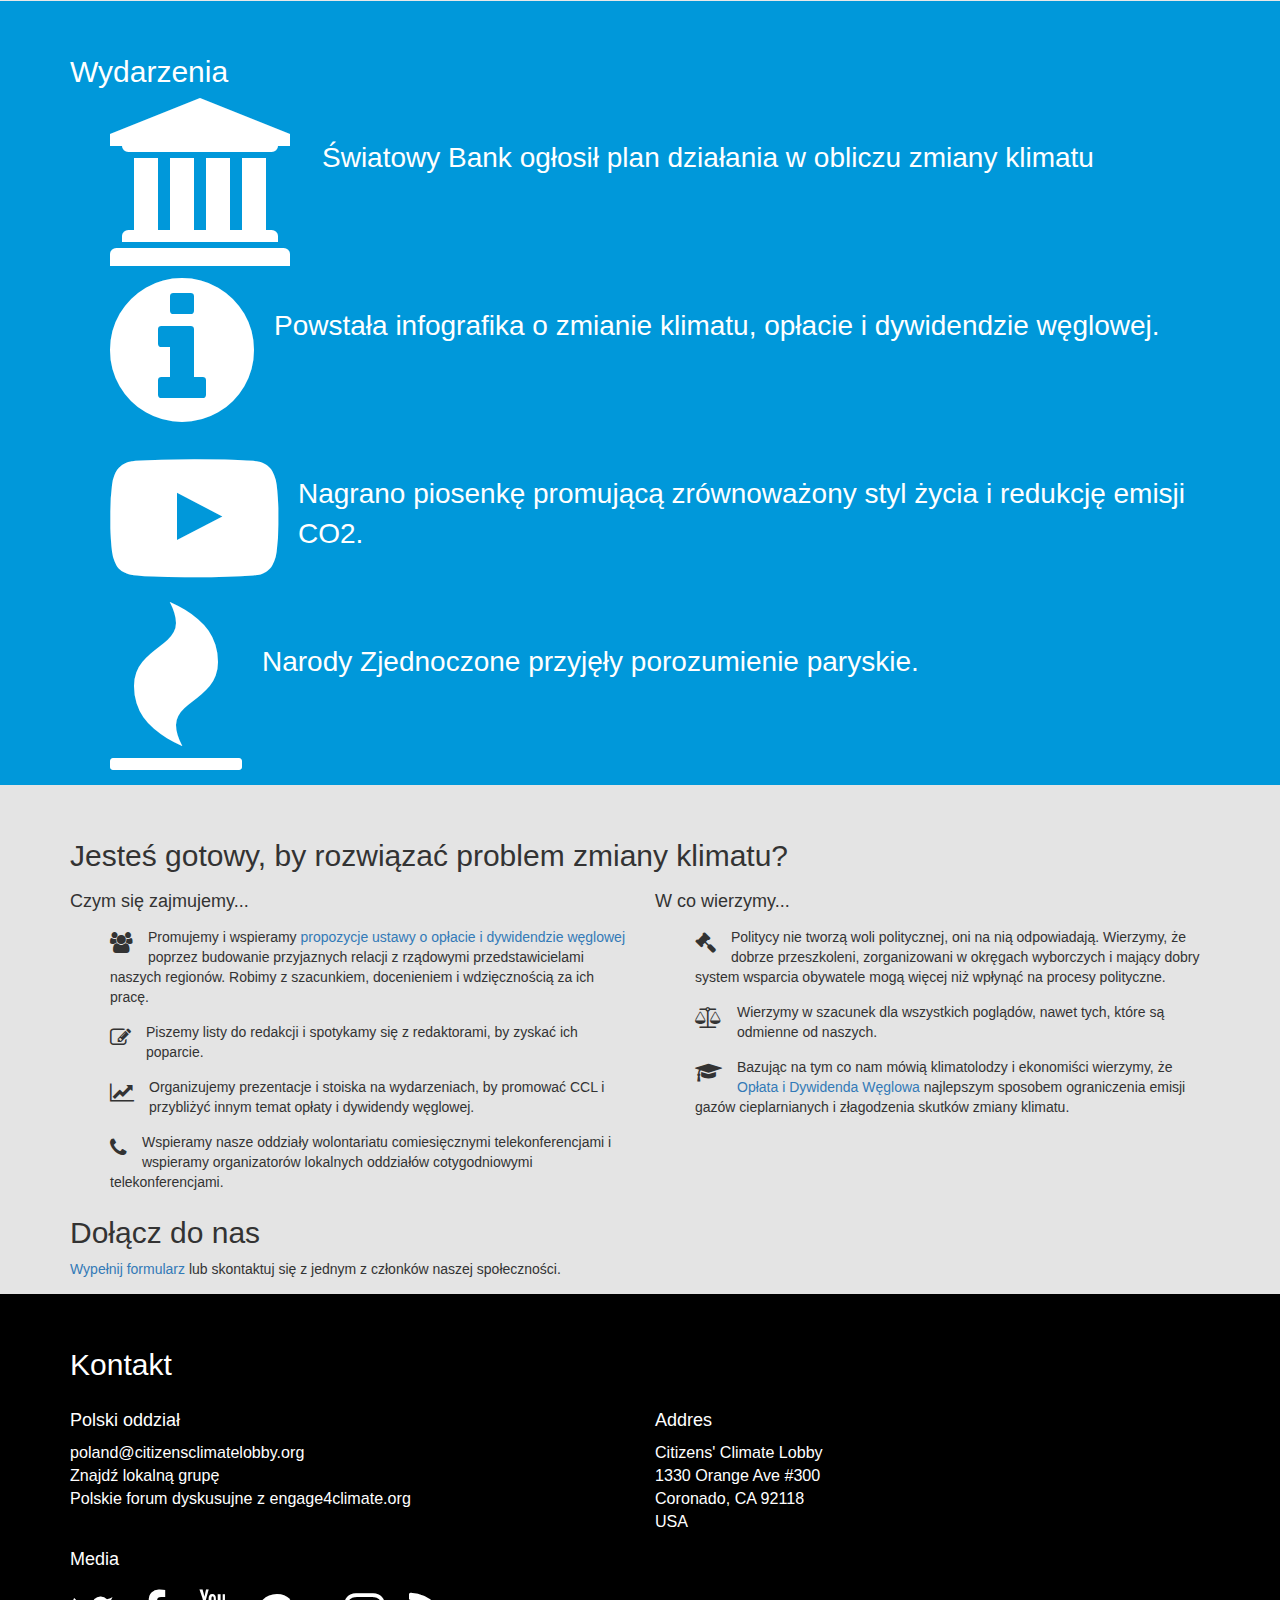
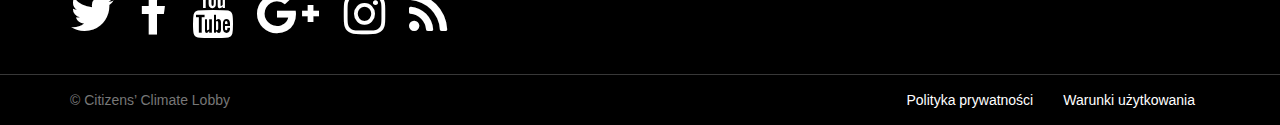
==== commit 080e010f: "Added link to the blog" ====
--- a/index.html
+++ b/index.html
@@ -59,10 +59,10 @@
         </div>
         <div id="top-navbar" class="navbar-collapse collapse">
           <ul class="nav navbar-nav navbar-right">
-            <li><a href="#co-to-ccl">Czym jest CCL</a></li>
+            <li><a href="#co-to-ccl">O nas</a></li>
             <li><a href="#oplata-i-dywidenda-weglowa">Opłata i dywidenda węglowa</a></li>
-            <!--<li><a class="main-button" href="">Dołącz</a></li>-->
             <li><a href="#wydarzenia">Wydarzenia</a></li>
+            <li><a href="/blog/">Blog</a></li>
             <li><a href="#kontakt">Kontakt</a></li>
           </ul>
         </div><!--/.nav-collapse -->
@@ -132,15 +132,15 @@
 		<div class="container">
 			<h2>Wydarzenia</h2>
 			<ul>
+				<li><a href="http://pl.citizensclimatelobby.org/blog/plan-dzialania-swiatowego-banku-w-obliczu-zmiany-klimatu/">
+					<i class="fa fa-university"></i> <div>Światowy Bank ogłosił plan działania w obliczu zmiany klimatu</div>
+				</a></li>
 				<li><a href="http://pl.citizensclimatelobby.org/2016/infografika/#infografika"><i class="fa fa-info-circle"></i> <div>Powstała infografika o zmianie klimatu, opłacie i dywidendzie węglowej.</div></li>
 				<li><a href="https://www.youtube.com/watch?v=DWO3LoO28gM">
 					<i class="fa fa-youtube-play"></i> <div>Nagrano piosenkę promującą zrównoważony styl życia i redukcję emisji CO2.</div>
 				</a></li>
 				<li><a href="https://pl.wikipedia.org/wiki/Konferencja_Narod%C3%B3w_Zjednoczonych_w_sprawie_zmian_klimatu,_Pary%C5%BC_2015">
 					<i class="fa fa-fire"></i> <div>Narody Zjednoczone przyjęły porozumienie paryskie.</div>
-				</a></li>
-				<li><a href="http://isap.sejm.gov.pl/DetailsServlet?id=WDU20150000478">
-					<i class="fa fa-lightbulb-o"></i> <div>Weszła w życie ustawa o Odnawialnych Źródłach Energii.</div>
 				</a></li>
 			</ul>
 			
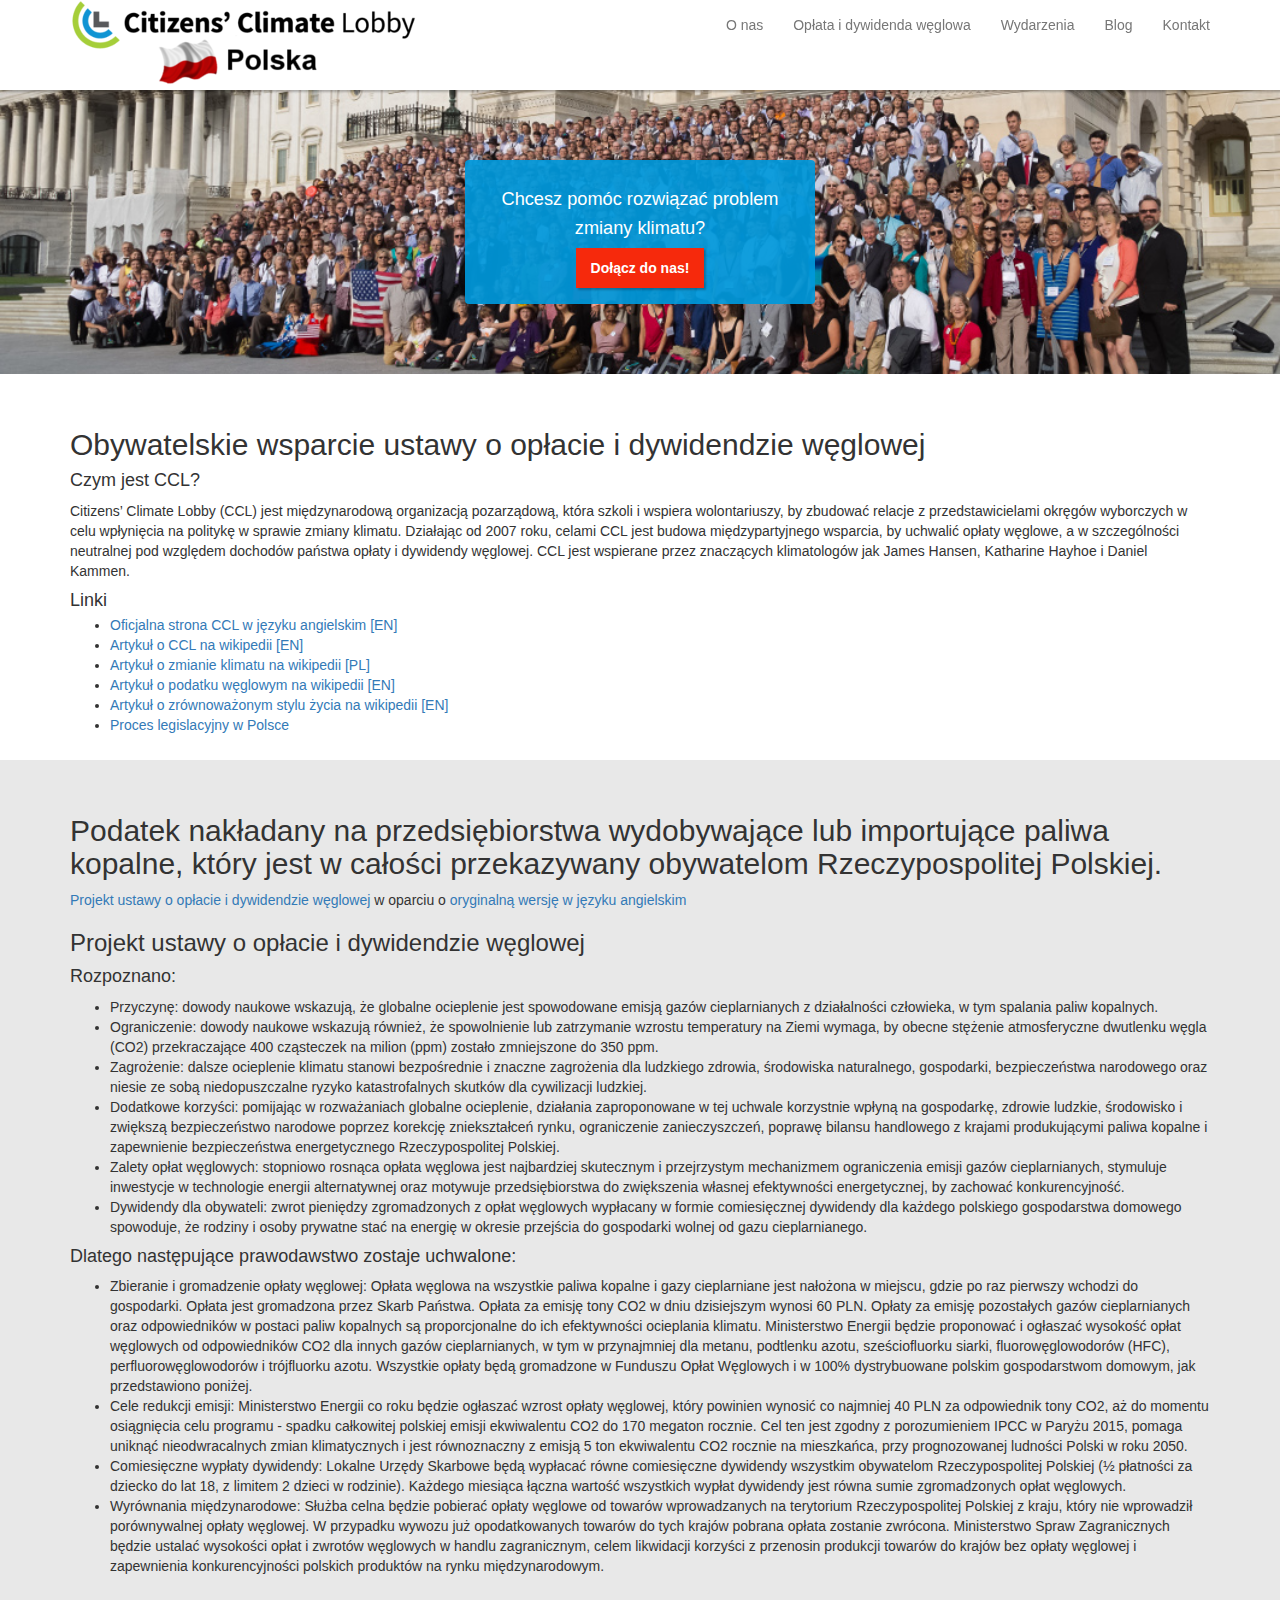
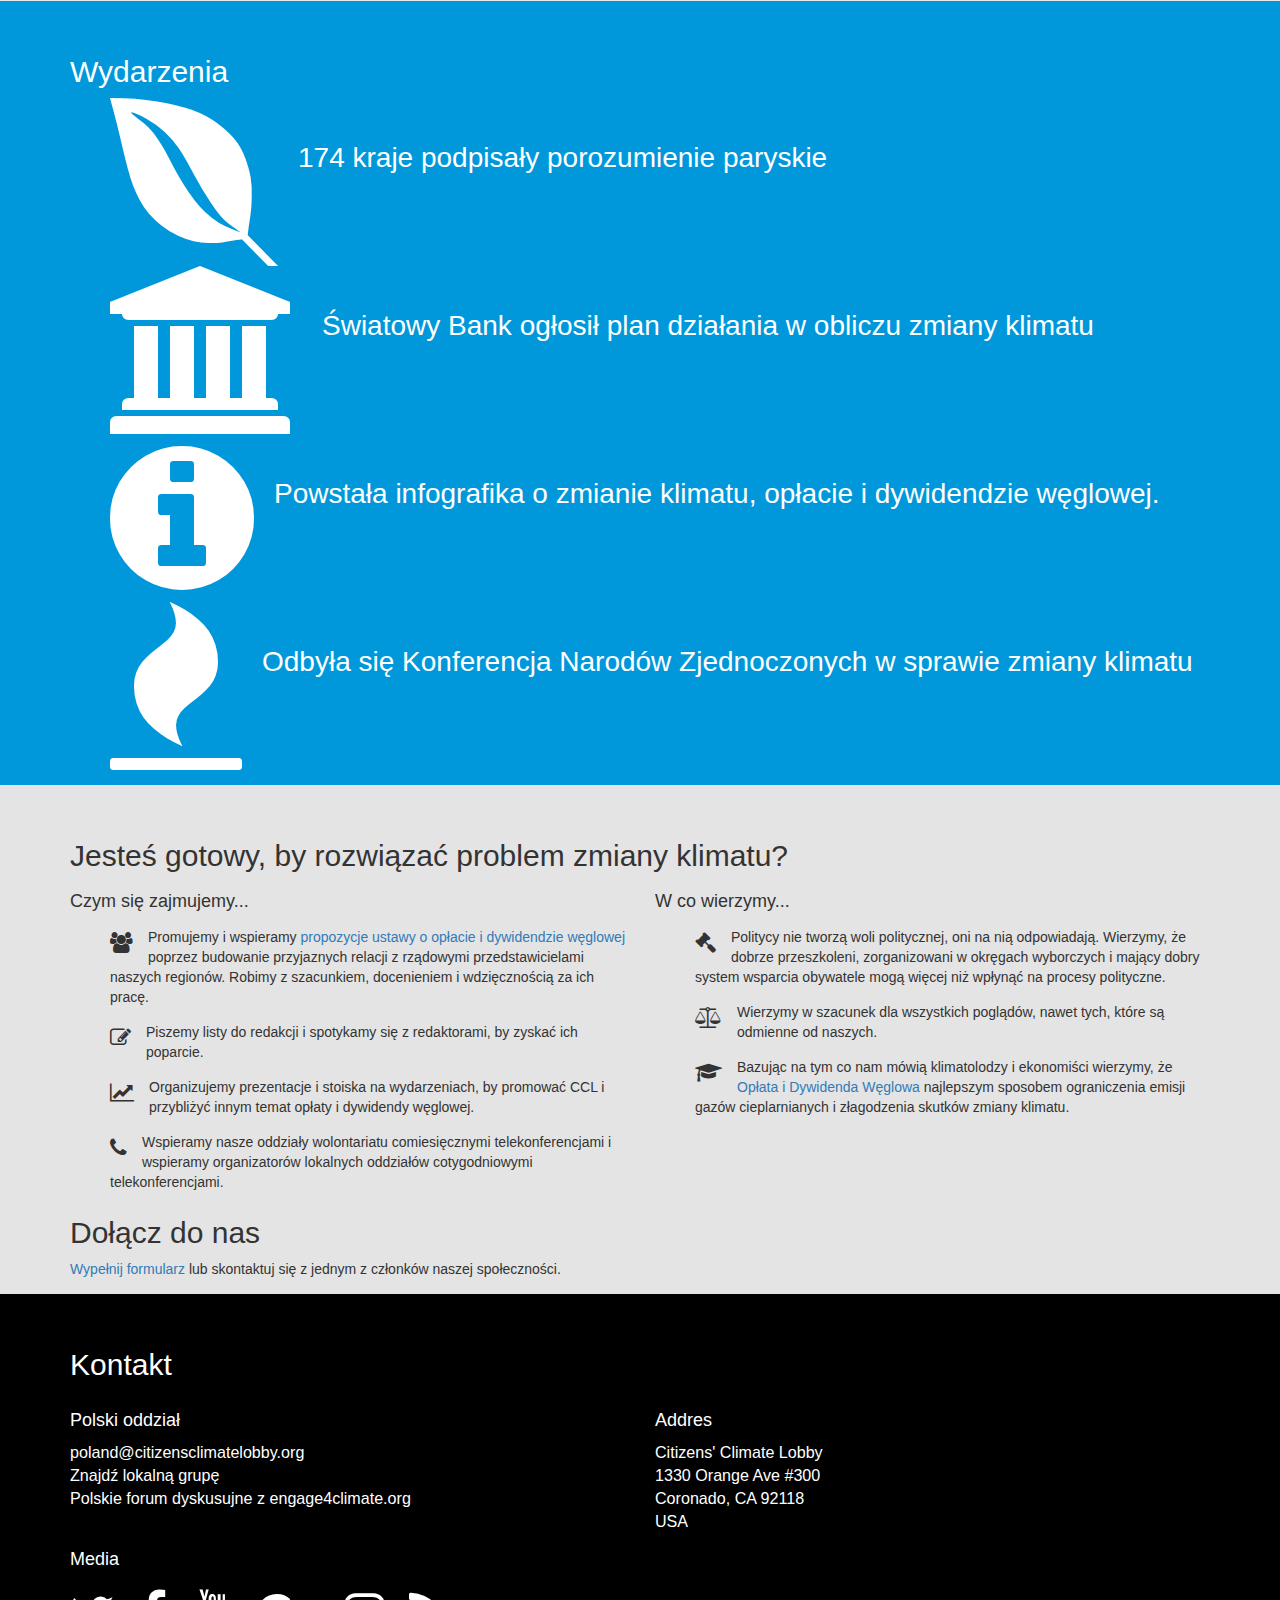
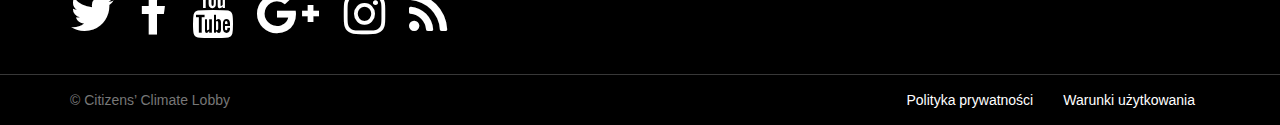
==== commit 75539517: "Updated news" ====
--- a/index.html
+++ b/index.html
@@ -7,7 +7,7 @@
 <link rel="shortcut icon" href="img/favicon.png" />
 <link rel='stylesheet' href='css/bootstrap.min.css'/>
 <link rel='stylesheet' href='main.css'/>
-<link rel='stylesheet' href='https://maxcdn.bootstrapcdn.com/font-awesome/4.5.0/css/font-awesome.min.css'/>
+<link rel='stylesheet' href='https://maxcdn.bootstrapcdn.com/font-awesome/4.6.1/css/font-awesome.min.css'/>
 <script src="js/jquery-1.12.0.min.js"></script>
 <script src="js/bootstrap.min.js"></script>
 <script>
@@ -132,15 +132,15 @@
 		<div class="container">
 			<h2>Wydarzenia</h2>
 			<ul>
+				<li><a href="http://pl.citizensclimatelobby.org/blog/174-kraje-podpisaly-porozumienie-paryskie-cop21/">
+					<i class="fa fa-envira"></i> <div>174 kraje podpisały porozumienie paryskie</div>
+				</a></li>
 				<li><a href="http://pl.citizensclimatelobby.org/blog/plan-dzialania-swiatowego-banku-w-obliczu-zmiany-klimatu/">
 					<i class="fa fa-university"></i> <div>Światowy Bank ogłosił plan działania w obliczu zmiany klimatu</div>
 				</a></li>
 				<li><a href="http://pl.citizensclimatelobby.org/2016/infografika/#infografika"><i class="fa fa-info-circle"></i> <div>Powstała infografika o zmianie klimatu, opłacie i dywidendzie węglowej.</div></li>
-				<li><a href="https://www.youtube.com/watch?v=DWO3LoO28gM">
-					<i class="fa fa-youtube-play"></i> <div>Nagrano piosenkę promującą zrównoważony styl życia i redukcję emisji CO2.</div>
-				</a></li>
 				<li><a href="https://pl.wikipedia.org/wiki/Konferencja_Narod%C3%B3w_Zjednoczonych_w_sprawie_zmian_klimatu,_Pary%C5%BC_2015">
-					<i class="fa fa-fire"></i> <div>Narody Zjednoczone przyjęły porozumienie paryskie.</div>
+					<i class="fa fa-fire"></i> <div>Odbyła się Konferencja Narodów Zjednoczonych w sprawie zmiany klimatu</div>
 				</a></li>
 			</ul>
 			
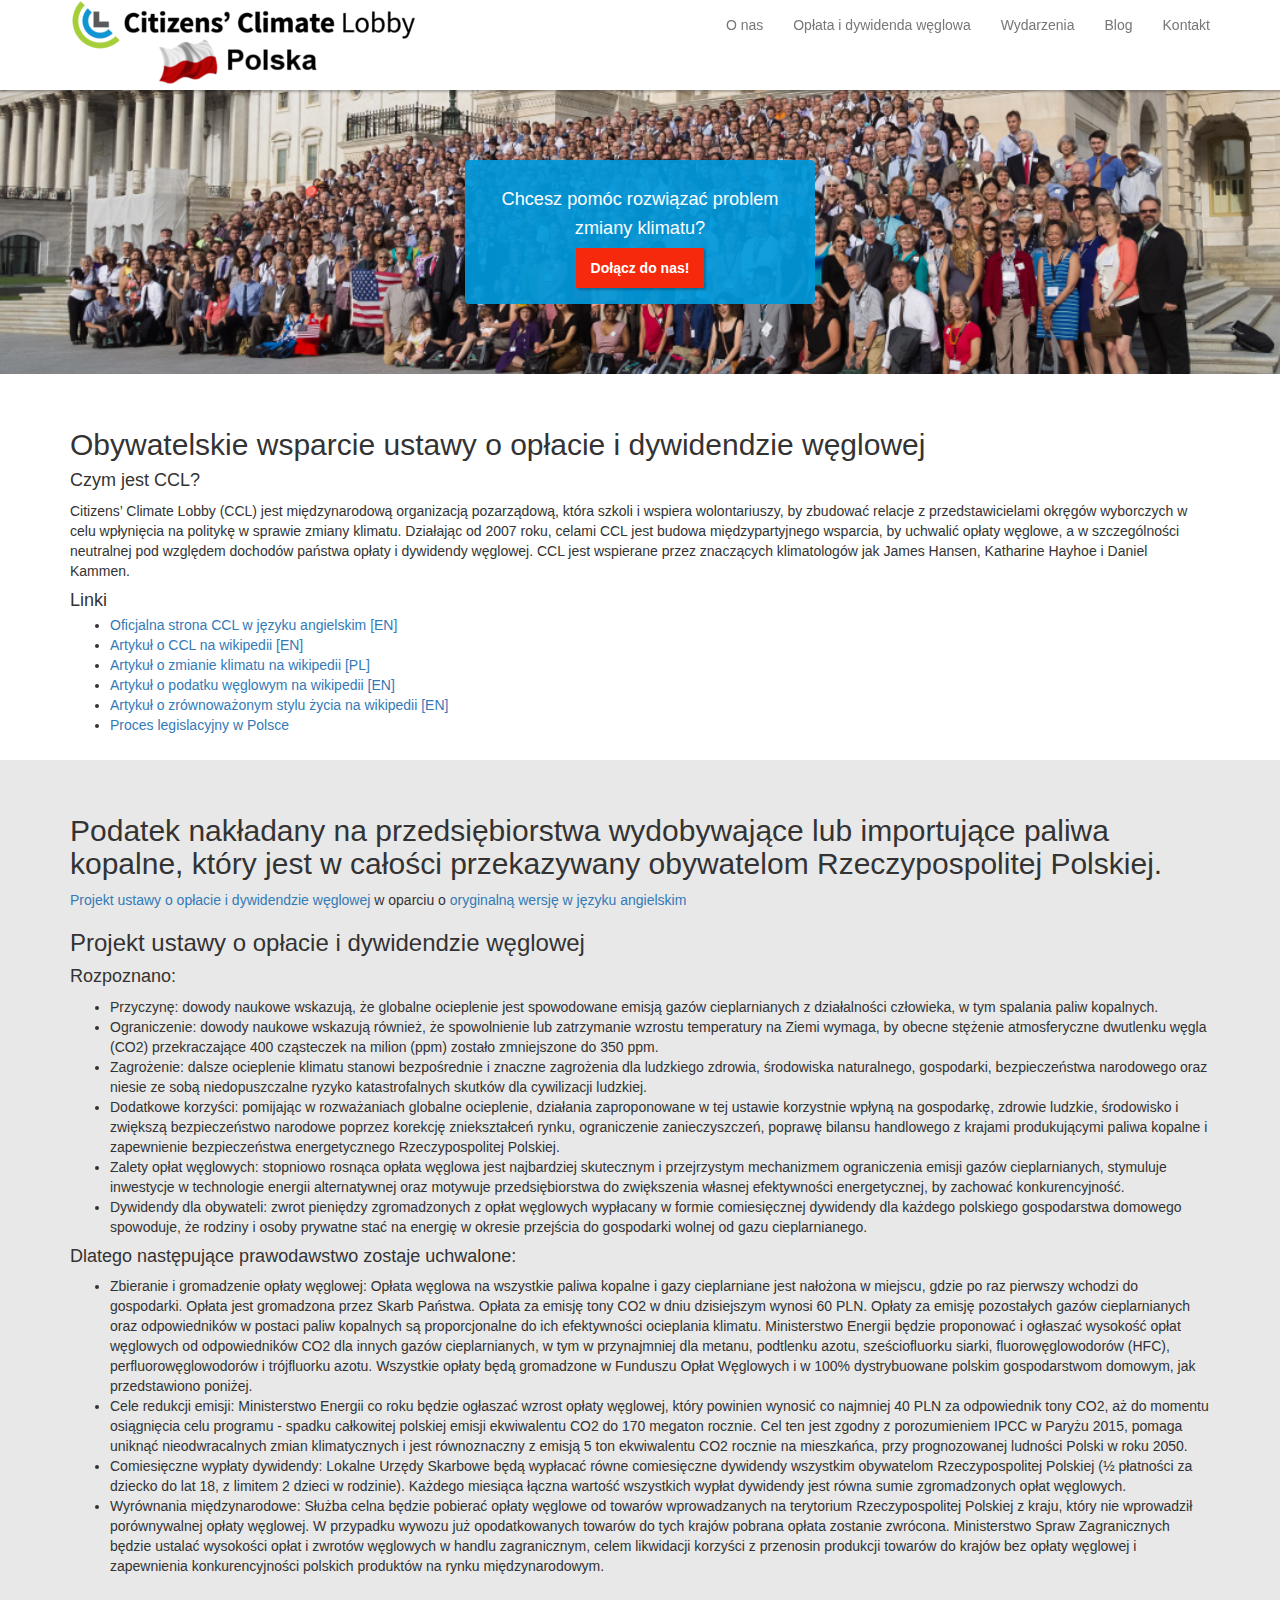
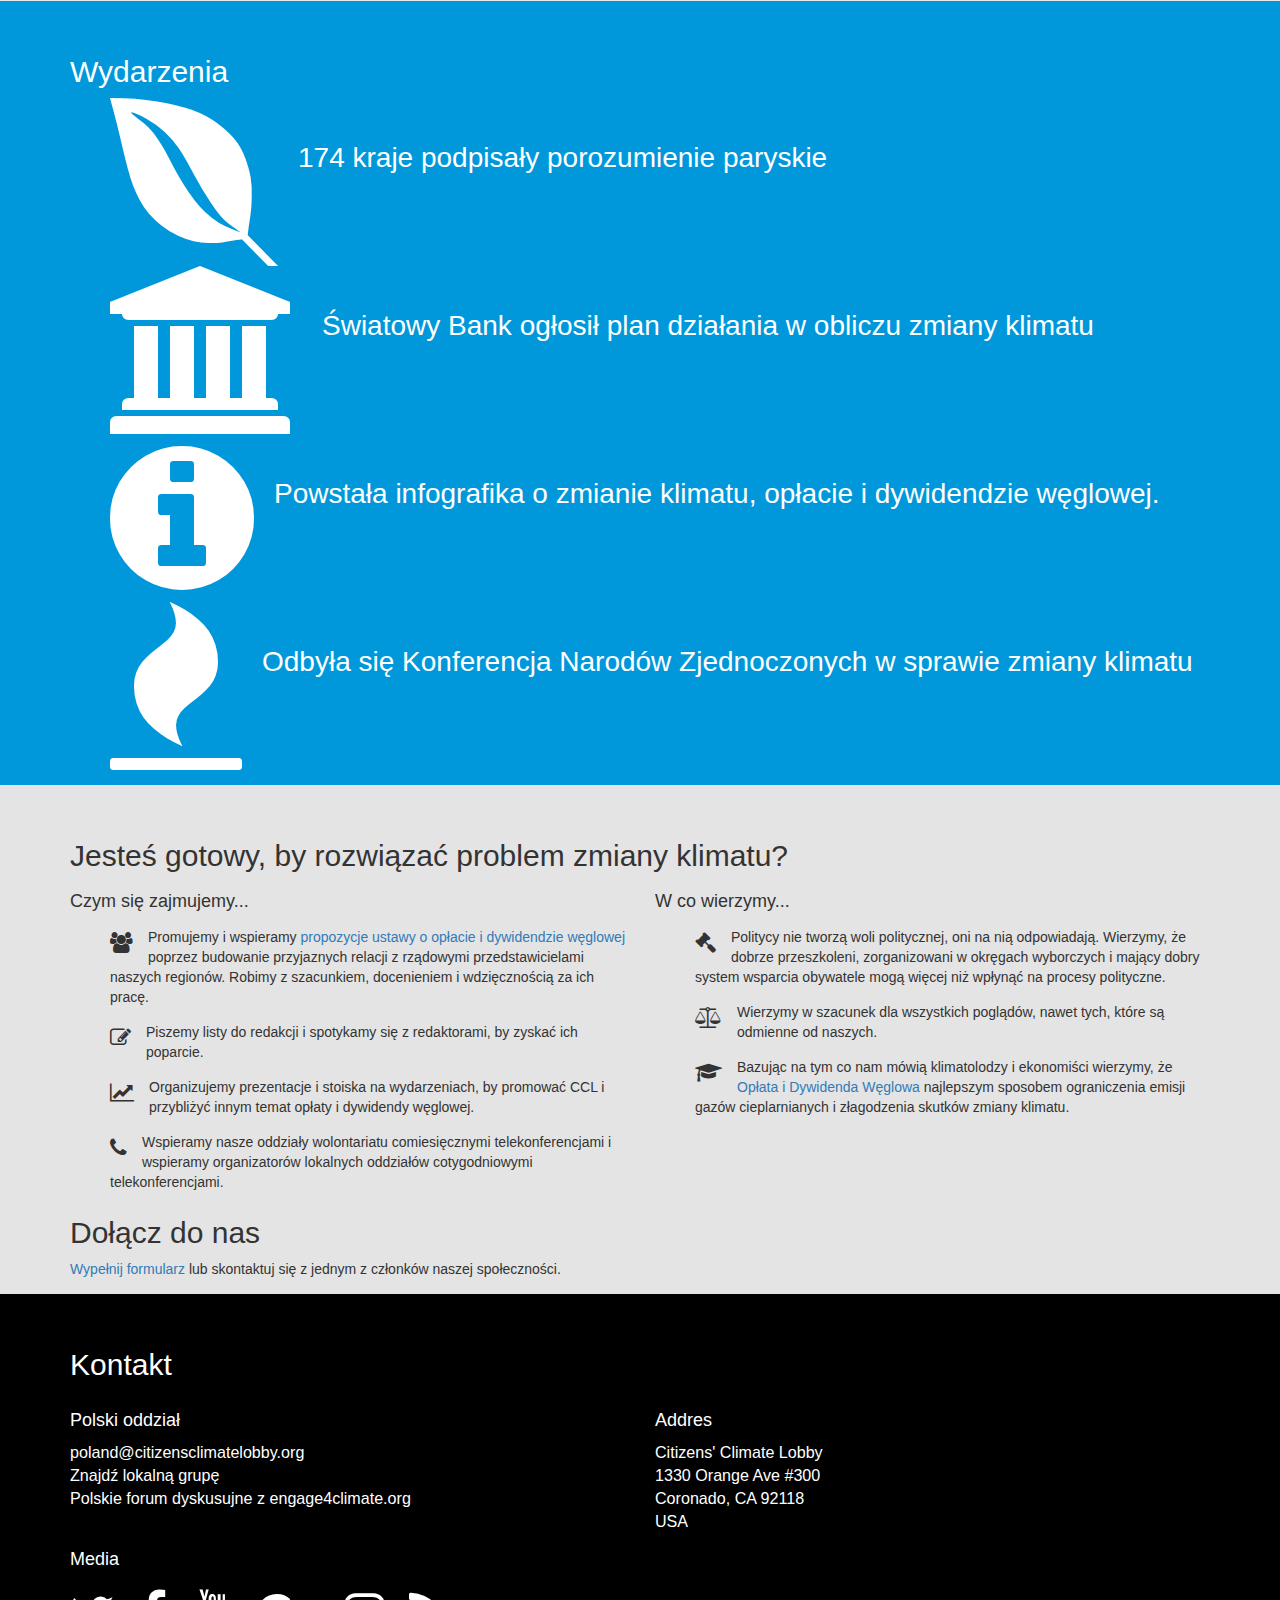
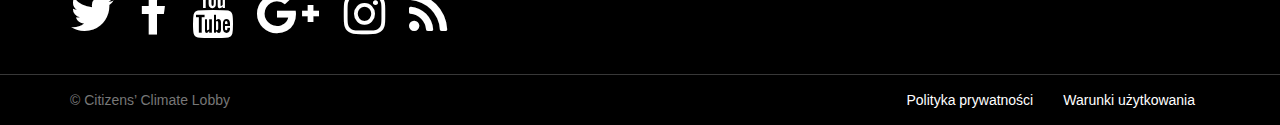
==== commit bd3f3623: "zmieniłem uchwale na ustawie" ====
--- a/index.html
+++ b/index.html
@@ -107,7 +107,7 @@
 </li>
 				<li>Zagrożenie: dalsze ocieplenie klimatu stanowi bezpośrednie i znaczne zagrożenia dla ludzkiego zdrowia, środowiska naturalnego, gospodarki, bezpieczeństwa narodowego oraz niesie ze sobą niedopuszczalne ryzyko katastrofalnych skutków dla cywilizacji ludzkiej. 
 </li>
-				<li>Dodatkowe korzyści: pomijając w rozważaniach globalne ocieplenie, działania zaproponowane w tej uchwale korzystnie wpłyną na gospodarkę, zdrowie ludzkie, środowisko i zwiększą bezpieczeństwo narodowe poprzez korekcję zniekształceń rynku, ograniczenie zanieczyszczeń, poprawę bilansu handlowego z krajami produkującymi paliwa kopalne i zapewnienie bezpieczeństwa energetycznego Rzeczypospolitej Polskiej.
+				<li>Dodatkowe korzyści: pomijając w rozważaniach globalne ocieplenie, działania zaproponowane w tej ustawie korzystnie wpłyną na gospodarkę, zdrowie ludzkie, środowisko i zwiększą bezpieczeństwo narodowe poprzez korekcję zniekształceń rynku, ograniczenie zanieczyszczeń, poprawę bilansu handlowego z krajami produkującymi paliwa kopalne i zapewnienie bezpieczeństwa energetycznego Rzeczypospolitej Polskiej.
 </li>
 				<li>Zalety opłat węglowych: stopniowo rosnąca opłata węglowa jest najbardziej skutecznym i przejrzystym mechanizmem ograniczenia emisji gazów cieplarnianych, stymuluje inwestycje w technologie energii alternatywnej oraz motywuje przedsiębiorstwa do zwiększenia własnej efektywności energetycznej, by zachować konkurencyjność.
 </li>
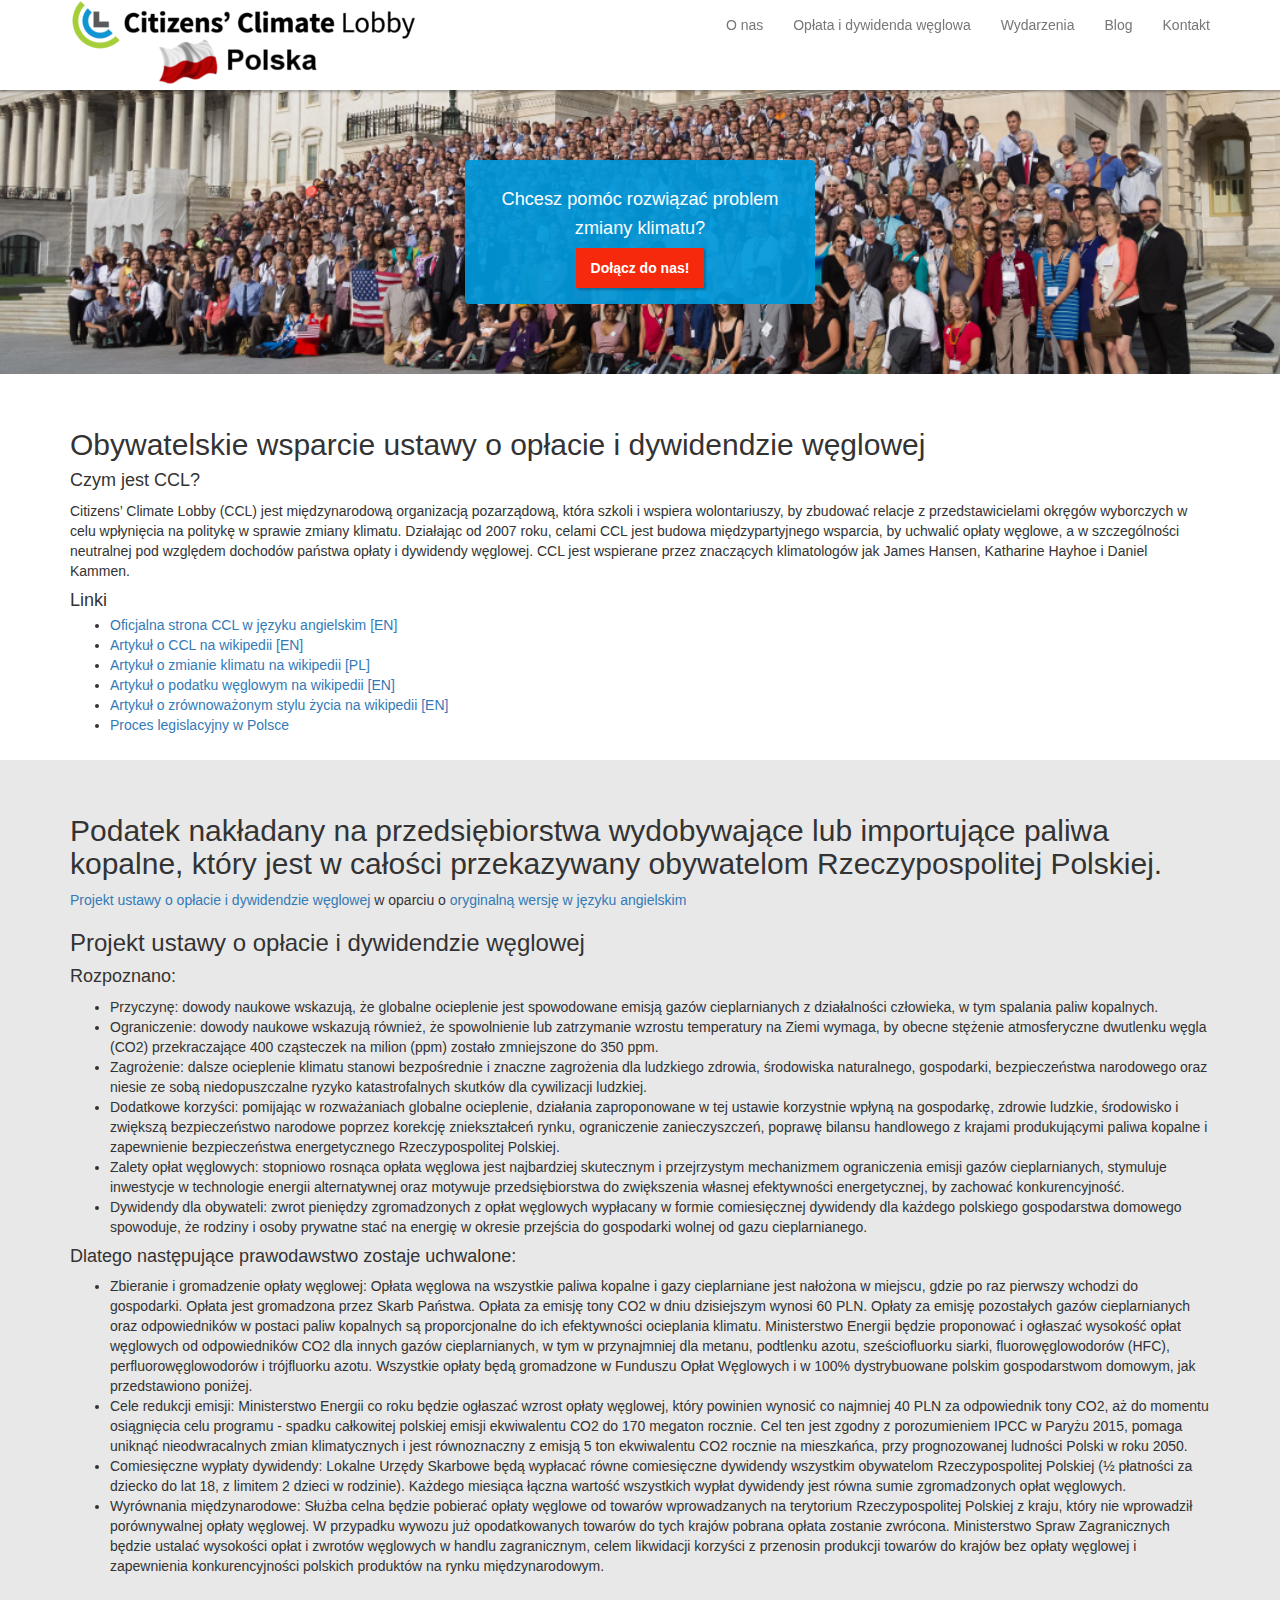
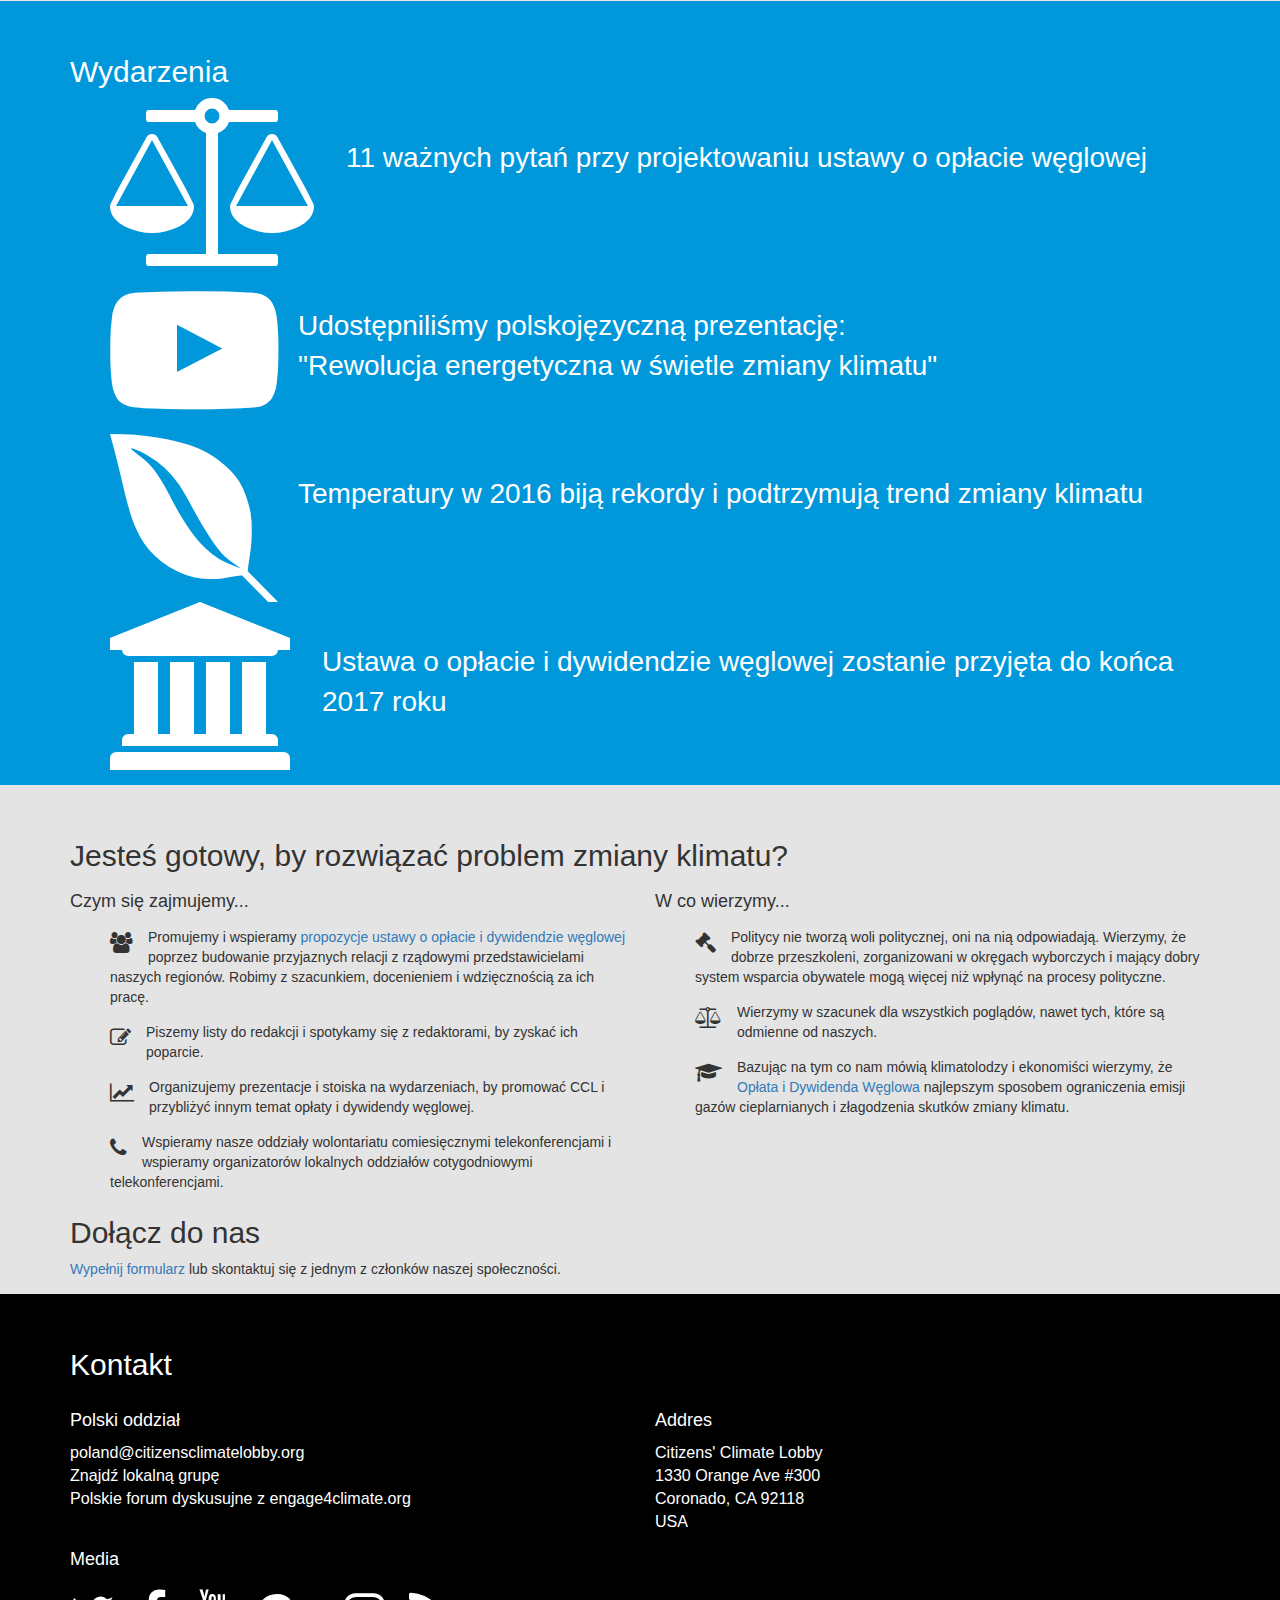
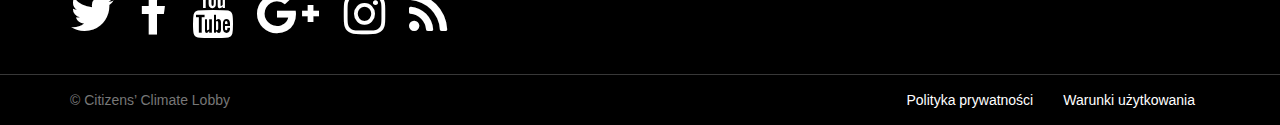
==== commit 669805da: "Zaktualizowałem wydarzenia" ====
--- a/index.html
+++ b/index.html
@@ -7,7 +7,7 @@
 <link rel="shortcut icon" href="img/favicon.png" />
 <link rel='stylesheet' href='css/bootstrap.min.css'/>
 <link rel='stylesheet' href='main.css'/>
-<link rel='stylesheet' href='https://maxcdn.bootstrapcdn.com/font-awesome/4.6.1/css/font-awesome.min.css'/>
+<link rel='stylesheet' href='https://maxcdn.bootstrapcdn.com/font-awesome/4.6.3/css/font-awesome.min.css'/>
 <script src="js/jquery-1.12.0.min.js"></script>
 <script src="js/bootstrap.min.js"></script>
 <script>
@@ -132,15 +132,17 @@
 		<div class="container">
 			<h2>Wydarzenia</h2>
 			<ul>
-				<li><a href="http://pl.citizensclimatelobby.org/blog/174-kraje-podpisaly-porozumienie-paryskie-cop21/">
-					<i class="fa fa-envira"></i> <div>174 kraje podpisały porozumienie paryskie</div>
-				</a></li>
-				<li><a href="http://pl.citizensclimatelobby.org/blog/plan-dzialania-swiatowego-banku-w-obliczu-zmiany-klimatu/">
-					<i class="fa fa-university"></i> <div>Światowy Bank ogłosił plan działania w obliczu zmiany klimatu</div>
-				</a></li>
-				<li><a href="http://pl.citizensclimatelobby.org/2016/infografika/#infografika"><i class="fa fa-info-circle"></i> <div>Powstała infografika o zmianie klimatu, opłacie i dywidendzie węglowej.</div></li>
-				<li><a href="https://pl.wikipedia.org/wiki/Konferencja_Narod%C3%B3w_Zjednoczonych_w_sprawie_zmian_klimatu,_Pary%C5%BC_2015">
-					<i class="fa fa-fire"></i> <div>Odbyła się Konferencja Narodów Zjednoczonych w sprawie zmiany klimatu</div>
+				<li><a href="http://pl.citizensclimatelobby.org/blog/11-waznych-pytan-przy-projektowaniu-ustawy-o-oplacie-weglowej/">
+					<i class="fa fa-balance-scale" aria-hidden="true"></i> <div>11 ważnych pytań przy projektowaniu ustawy o opłacie węglowej</div>
+				</a></li>
+				<li><a href="https://www.youtube.com/watch?v=YfM6pEVejjU">
+					<i class="fa fa-youtube-play" aria-hidden="true"></i> <div>Udostępniliśmy polskojęzyczną prezentację:<br> "Rewolucja energetyczna w świetle zmiany klimatu"</div>
+				</a></li>
+				<li><a href="http://pl.citizensclimatelobby.org/blog/temperatury-w-2016-bija-rekordy-i-podtrzymuja-trend-zmiany-klimatu/">
+					<i class="fa fa-envira"></i> <div>Temperatury w 2016 biją rekordy i podtrzymują trend zmiany klimatu</div>
+				</a></li>
+				<li><a href="http://pl.citizensclimatelobby.org/blog/ustawa-o-oplacie-i-dywidendzie-weglowej-zostanie-przyjeta-do-konca-2017-roku/">
+					<i class="fa fa-university"></i> <div>Ustawa o opłacie i dywidendzie węglowej zostanie przyjęta do końca 2017 roku</div>
 				</a></li>
 			</ul>
 			
